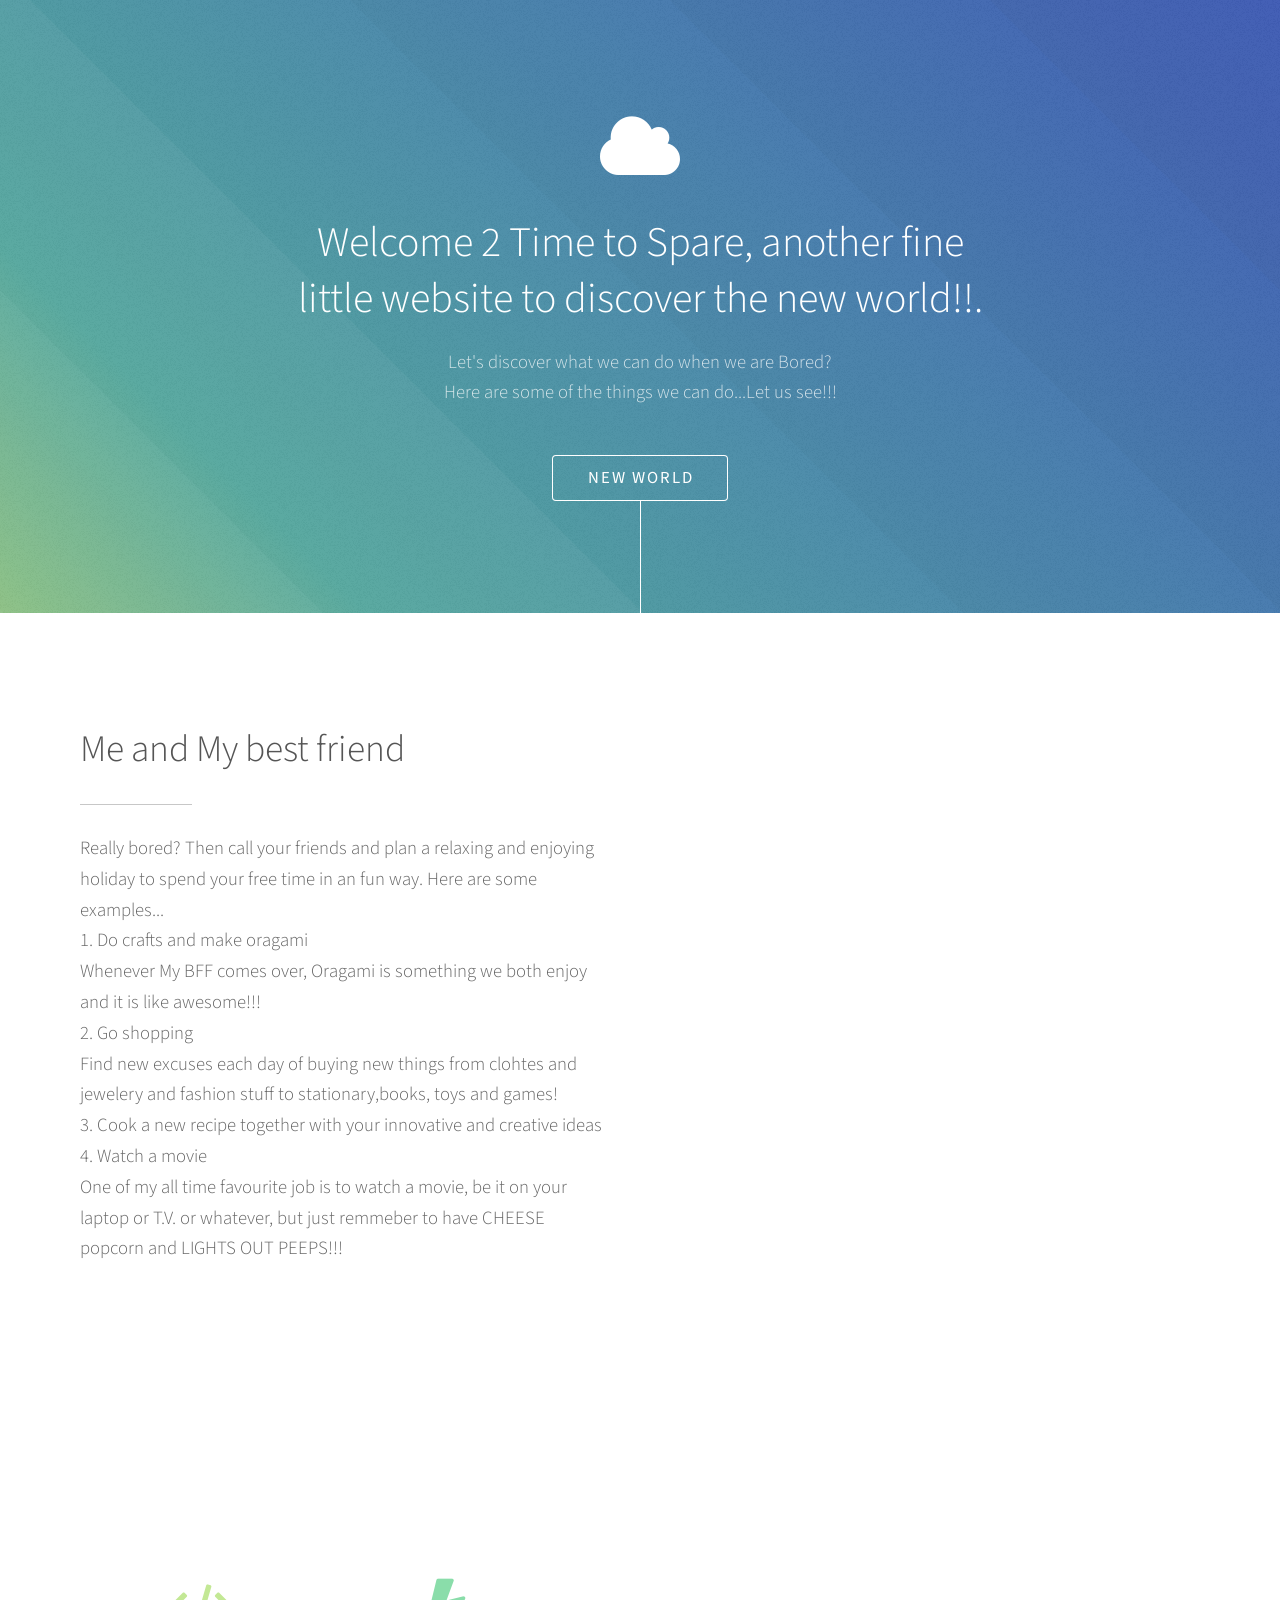
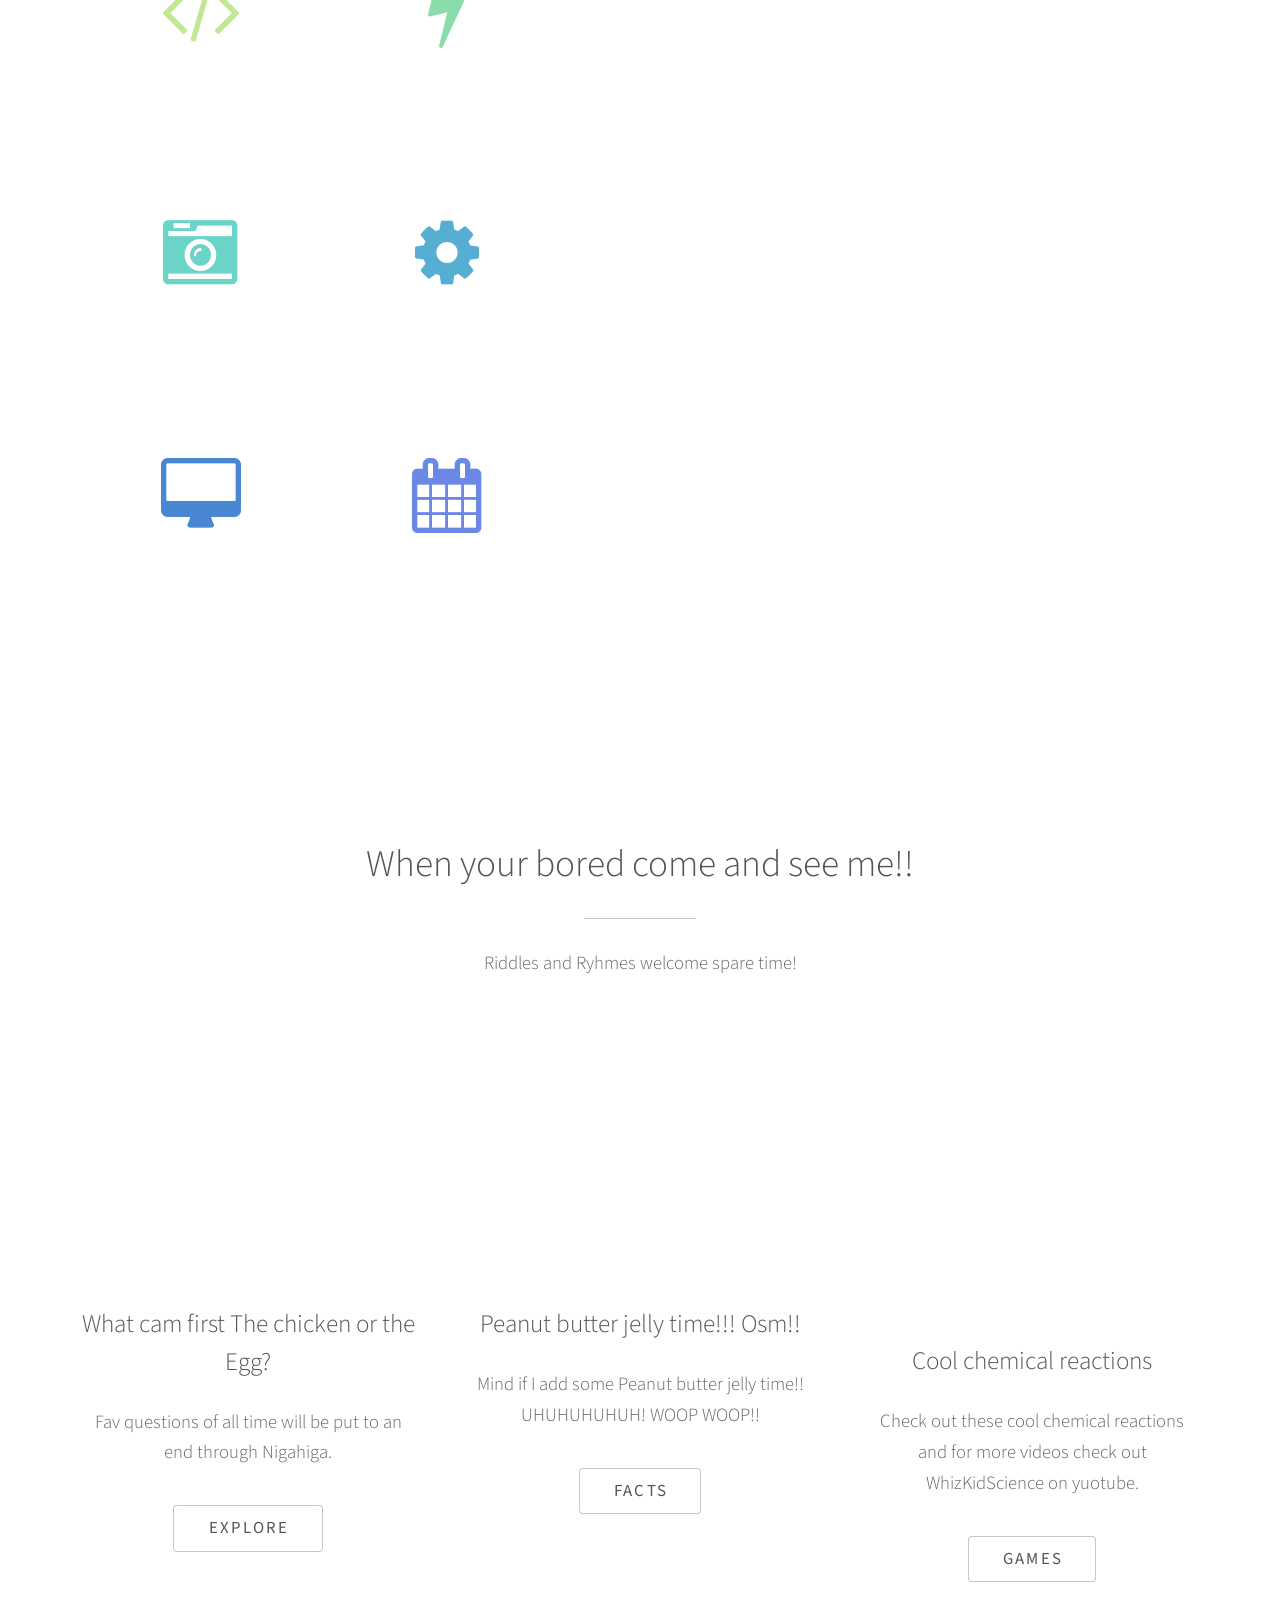
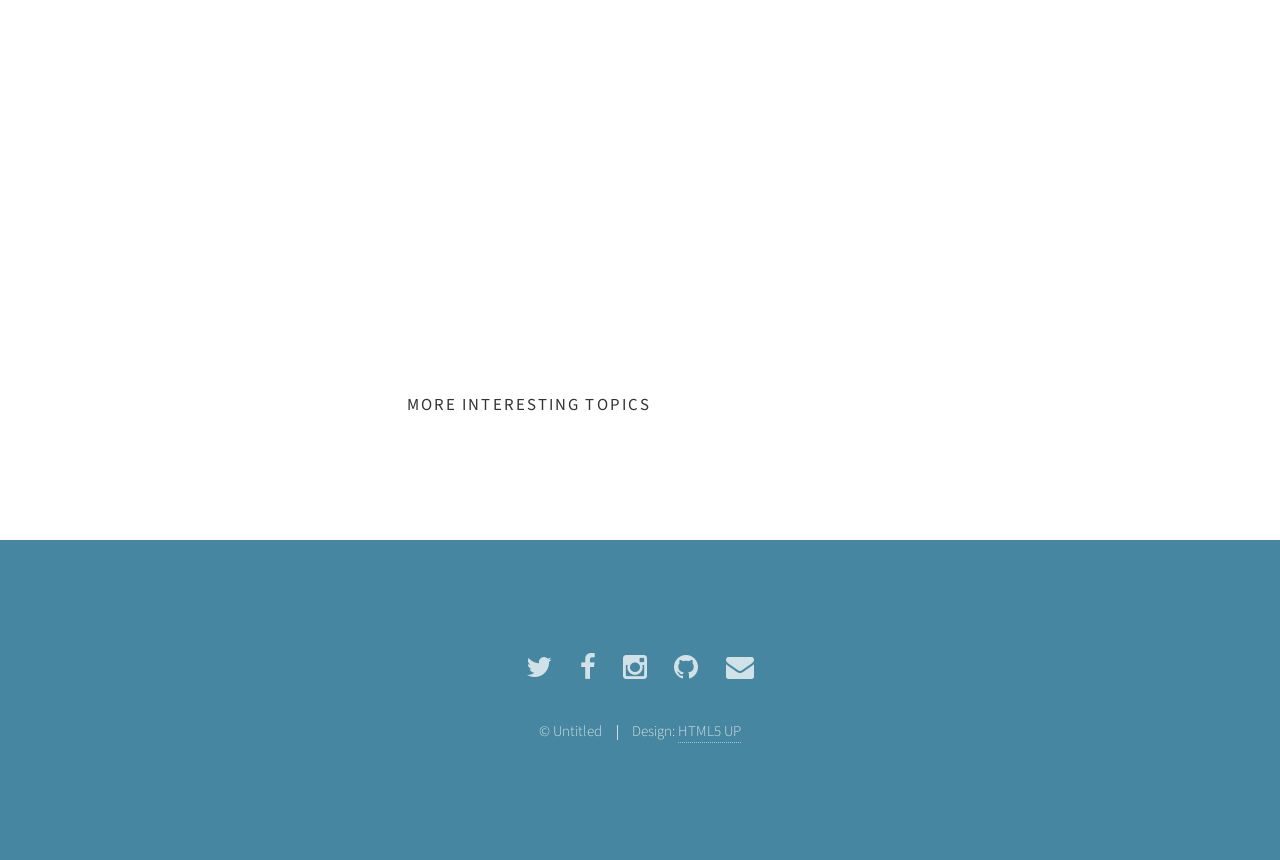
==== index.html @ 551da94f "123changestrta" ====
<!DOCTYPE HTML>
<!--
	Photon by HTML5 UP
	html5up.net | @n33co
	Free for personal and commercial use under the CCA 3.0 license (html5up.net/license)
-->
<html>
	<head>
		<title>Time to spare</title>
		<meta http-equiv="content-type" content="text/html; charset=utf-8" />
		<meta name="description" content="" />
		<meta name="keywords" content="" />
		<!--[if lte IE 8]><script src="css/ie/html5shiv.js"></script><![endif]-->
		<script src="js/jquery.min.js"></script>
		<script src="js/jquery.scrolly.min.js"></script>
		<script src="js/skel.min.js"></script>
		<script src="js/init.js"></script>
		<noscript>
			<link rel="stylesheet" href="css/skel.css" />
			<link rel="stylesheet" href="css/style.css" />
			<link rel="stylesheet" href="css/style-xlarge.css" />
		</noscript>
		<!--[if lte IE 9]><link rel="stylesheet" href="css/ie/v9.css" /><![endif]-->
		<!--[if lte IE 8]><link rel="stylesheet" href="css/ie/v8.css" /><![endif]-->
	</head>
	<body>

		<!-- Header -->
			<section id="header">
				<div class="inner">
					<span class="icon major fa-cloud"></span>
					<h1>Welcome 2 Time to Spare<strong></strong>, another fine<br />
					little website to discover the new world!!.</h1>
					<p>Let's discover what we can do when we are Bored?<br />
					Here are some of the things we can do...Let us see!!!</p>
					<ul class="actions">
						<li><a href="#one" class="button scrolly">New world</a></li>
					</ul>
				</div>
			</section>

		<!-- One -->
			<section id="one" class="main style1">
				<div class="container">
					<div class="row 150%">
						<div class="6u 12u$(medium)">
							<header class="major">
								<h2>Me and 
								My best friend</h2>
							</header>
							<p>Really bored? Then call your friends and plan a relaxing and enjoying holiday to spend your free time in an fun way. Here are some examples...<br>
							1. Do crafts and make oragami<br>
						Whenever My BFF comes over, Oragami is something we both enjoy and it is like awesome!!! <br>
						2. Go shopping<br>
						Find new excuses each day of buying new things from clohtes and jewelery and fashion stuff to stationary,books, toys and games!<br>
						3. Cook a new recipe together with your innovative and creative ideas <br>
						4. Watch a movie <br>
						One of my all time favourite job is to watch a movie, be it on your laptop or T.V. or whatever, but just remmeber to have CHEESE popcorn and LIGHTS OUT PEEPS!!!</p>
						</div>
						<div class="6u$ 12u$(medium) important(medium)">
							<span class="image fit"><img src="images/pic01.jpg" alt="" /></span>
						</div>
					</div>
				</div>
			</section>

		<!-- Two -->
			<section id="two" class="main style2">
				<div class="container">
					<div class="row 150%">
						<div class="6u 12u$(medium)">
							<ul class="major-icons">
								<li><span class="icon style1 major fa-code"></span></li>
								<li><span class="icon style2 major fa-bolt"></span></li>
								<li><span class="icon style3 major fa-camera-retro"></span></li>
								<li><span class="icon style4 major fa-cog"></span></li>
								<li><span class="icon style5 major fa-desktop"></span></li>
								<li><span class="icon style6 major fa-calendar"></span></li>
							</ul>
						</div>
						<div class="6u$ 12u$(medium)">
							<header class="major">
								<h2>New world cuisines </h2>
							</header>
							<p>Are you bored of eating simple food? Well, here is your chance of taking a leap into the new world of food.</p>
							<p>Here are some things you can bake in yuor spare time and enjoy delicious recipes. (Just click on the name and the linked website will appear.) <br>
							- <a href="http://www.food.com/recipe/chewy-chocolate-cookies-5049">Chocolate chewy</a> <br>
							- <a href="http://allrecipes.com/Recipe/White-Fruit-Cake/Detail.aspx?evt19=1&referringHubId=391">fruit cake</a> <br>
							- <a href="http://www.taste.com.au/recipes/5161/iced+doughnuts">icy doughnuts</a></p>
							<p>Baking is such a fantastic hobby but only if you get each of those steps right. So to make your life MUCH MORE EASIER at Time to spare we insist on you to explore different baking tips and techniques to help make a perfect recipe. Check it out it really works!!!</p>
						</div>
					</div>
				</div>
			</section>

		<!-- Three -->
			<section id="three" class="main style1 special">
				<div class="container">
					<header class="major">
						<h2>When your bored come and see me!!</h2>
					</header>
					<p>Riddles and Ryhmes welcome spare time!</p>
					<div class="row 150%">
						<div class="4u 12u$(medium)">
							<span><iframe width="380" height="280" src="https://www.youtube.com/embed/VxThhSsSjGM" frameborder="0" allowfullscreen></iframe></span>
							<h3>What cam first The chicken or the Egg?</h3>
							<p>Fav questions of all time will be put to an end through Nigahiga.</p>
							<ul class="actions">
								<li><a href="page2.html" class="button">Explore</a></li>
							</ul>
						</div>
						<div class="4u 12u$(medium)">
							<span><iframe width="380" height="280" src="https://www.youtube.com/embed/s8MDNFaGfT4" frameborder="0" allowfullscreen></iframe></span>
							<h3> Peanut butter jelly time!!! Osm!!</h3>
							<p>Mind if I add some Peanut butter jelly time!! UHUHUHUHUH! WOOP WOOP!!</p>
							<ul class="actions">
								<li><a href="Page3.html" class="button">Facts</a></li>
							</ul>

						</div>

						<div class="4u$ 12u$(medium)">
							<span class="image fit"><iframe width="380" height="280" src="https://www.youtube.com/embed/0KFAoqODZok" frameborder="0" allowfullscreen></iframe></span>
							<h3>Cool chemical reactions</h3>
							<p>Check out these cool chemical reactions and for more videos check out WhizKidScience on yuotube.</p>
							<ul class="actions">
								<li><a href="doodle/index.html" class="button">Games</a></li>
							</ul>
						</div>
					</div>
				</div>
			</section>

		<!-- Four -->
			<section id="four" class="main style2 special">
				<div class="container">
					<header class="major">
						<h2>There is more</h2>
					</header>
					<p>Home</p>
					<ul class="actions uniform">
						<li><a href="Page4.html" class="button special">More interesting topics</a></li>
						<li><a href="html5up-strata/index.html" class="button">Creativity</a></li>
					</ul>
				</div>
			</section>

		<!-- Five -->
		<!--
			<section id="five" class="main style1">
				<div class="container">
					<header class="major special">
						<h2>Elements</h2>
					</header>

					<section>
						<h4>Text</h4>
						<p>This is <b>bold</b> and this is <strong>strong</strong>. This is <i>italic</i> and this is <em>emphasized</em>.
						This is <sup>superscript</sup> text and this is <sub>subscript</sub> text.
						This is <u>underlined</u> and this is code: <code>for (;;) { ... }</code>. Finally, <a href="#">this is a link</a>.</p>
						<hr />
						<header>
							<h4>Heading with a Subtitle</h4>
							<p>Lorem ipsum dolor sit amet nullam id egestas urna aliquam</p>
						</header>
						<p>Nunc lacinia ante nunc ac lobortis. Interdum adipiscing gravida odio porttitor sem non mi integer non faucibus ornare mi ut ante amet placerat aliquet. Volutpat eu sed ante lacinia sapien lorem accumsan varius montes viverra nibh in adipiscing blandit tempus accumsan.</p>
						<header>
							<h5>Heading with a Subtitle</h5>
							<p>Lorem ipsum dolor sit amet nullam id egestas urna aliquam</p>
						</header>
						<p>Nunc lacinia ante nunc ac lobortis. Interdum adipiscing gravida odio porttitor sem non mi integer non faucibus ornare mi ut ante amet placerat aliquet. Volutpat eu sed ante lacinia sapien lorem accumsan varius montes viverra nibh in adipiscing blandit tempus accumsan.</p>
						<hr />
						<h2>Heading Level 2</h2>
						<h3>Heading Level 3</h3>
						<h4>Heading Level 4</h4>
						<h5>Heading Level 5</h5>
						<h6>Heading Level 6</h6>
						<hr />
						<h5>Blockquote</h5>
						<blockquote>Fringilla nisl. Donec accumsan interdum nisi, quis tincidunt felis sagittis eget tempus euismod. Vestibulum ante ipsum primis in faucibus vestibulum. Blandit adipiscing eu felis iaculis volutpat ac adipiscing accumsan faucibus. Vestibulum ante ipsum primis in faucibus lorem ipsum dolor sit amet nullam adipiscing eu felis.</blockquote>
						<h5>Preformatted</h5>
						<pre><code>i = 0;

while (!deck.isInOrder()) {
print 'Iteration ' + i;
deck.shuffle();
i++;
}

print 'It took ' + i + ' iterations to sort the deck.';</code></pre>
					</section>

					<section>
						<h4>Lists</h4>
						<div class="row">
							<div class="6u 12u$(medium)">
								<h5>Unordered</h5>
								<ul>
									<li>Dolor pulvinar etiam.</li>
									<li>Sagittis adipiscing.</li>
									<li>Felis enim feugiat.</li>
								</ul>
								<h5>Alternate</h5>
								<ul class="alt">
									<li>Dolor pulvinar etiam.</li>
									<li>Sagittis adipiscing.</li>
									<li>Felis enim feugiat.</li>
								</ul>
							</div>
							<div class="6u$ 12u$(medium)">
								<h5>Ordered</h5>
								<ol>
									<li>Dolor pulvinar etiam.</li>
									<li>Etiam vel felis viverra.</li>
									<li>Felis enim feugiat.</li>
									<li>Dolor pulvinar etiam.</li>
									<li>Etiam vel felis lorem.</li>
									<li>Felis enim et feugiat.</li>
								</ol>
								<h5>Icons</h5>
								<ul class="icons">
									<li><a href="#" class="icon fa-twitter"><span class="label">Twitter</span></a></li>
									<li><a href="#" class="icon fa-facebook"><span class="label">Facebook</span></a></li>
									<li><a href="#" class="icon fa-instagram"><span class="label">Instagram</span></a></li>
									<li><a href="#" class="icon fa-github"><span class="label">Github</span></a></li>
								</ul>
							</div>
						</div>
						<h5>Actions</h5>
						<div class="row">
							<div class="6u 12u$(medium)">
								<ul class="actions">
									<li><a href="#" class="button special">Default</a></li>
									<li><a href="#" class="button">Default</a></li>
								</ul>
								<ul class="actions small">
									<li><a href="#" class="button special small">Small</a></li>
									<li><a href="#" class="button small">Small</a></li>
								</ul>
								<ul class="actions vertical">
									<li><a href="#" class="button special">Default</a></li>
									<li><a href="#" class="button">Default</a></li>
								</ul>
								<ul class="actions vertical small">
									<li><a href="#" class="button special small">Small</a></li>
									<li><a href="#" class="button small">Small</a></li>
								</ul>
							</div>
							<div class="6u 12u$(medium)">
								<ul class="actions vertical">
									<li><a href="#" class="button special fit">Default</a></li>
									<li><a href="#" class="button fit">Default</a></li>
								</ul>
								<ul class="actions vertical small">
									<li><a href="#" class="button special small fit">Small</a></li>
									<li><a href="#" class="button small fit">Small</a></li>
								</ul>
							</div>
						</div>
					</section>

					<section>
						<h4>Table</h4>
						<h5>Default</h5>
						<div class="table-wrapper">
							<table>
								<thead>
									<tr>
										<th>Name</th>
										<th>Description</th>
										<th>Price</th>
									</tr>
								</thead>
								<tbody>
									<tr>
										<td>Item One</td>
										<td>Ante turpis integer aliquet porttitor.</td>
										<td>29.99</td>
									</tr>
									<tr>
										<td>Item Two</td>
										<td>Vis ac commodo adipiscing arcu aliquet.</td>
										<td>19.99</td>
									</tr>
									<tr>
										<td>Item Three</td>
										<td> Morbi faucibus arcu accumsan lorem.</td>
										<td>29.99</td>
									</tr>
									<tr>
										<td>Item Four</td>
										<td>Vitae integer tempus condimentum.</td>
										<td>19.99</td>
									</tr>
									<tr>
										<td>Item Five</td>
										<td>Ante turpis integer aliquet porttitor.</td>
										<td>29.99</td>
									</tr>
								</tbody>
								<tfoot>
									<tr>
										<td colspan="2"></td>
										<td>100.00</td>
									</tr>
								</tfoot>
							</table>
						</div>

						<h5>Alternate</h5>
						<div class="table-wrapper">
							<table class="alt">
								<thead>
									<tr>
										<th>Name</th>
										<th>Description</th>
										<th>Price</th>
									</tr>
								</thead>
								<tbody>
									<tr>
										<td>Item One</td>
										<td>Ante turpis integer aliquet porttitor.</td>
										<td>29.99</td>
									</tr>
									<tr>
										<td>Item Two</td>
										<td>Vis ac commodo adipiscing arcu aliquet.</td>
										<td>19.99</td>
									</tr>
									<tr>
										<td>Item Three</td>
										<td> Morbi faucibus arcu accumsan lorem.</td>
										<td>29.99</td>
									</tr>
									<tr>
										<td>Item Four</td>
										<td>Vitae integer tempus condimentum.</td>
										<td>19.99</td>
									</tr>
									<tr>
										<td>Item Five</td>
										<td>Ante turpis integer aliquet porttitor.</td>
										<td>29.99</td>
									</tr>
								</tbody>
								<tfoot>
									<tr>
										<td colspan="2"></td>
										<td>100.00</td>
									</tr>
								</tfoot>
							</table>
						</div>
					</section>

					<section>
						<h4>Buttons</h4>
						<ul class="actions">
							<li><a href="#" class="button special">Special</a></li>
							<li><a href="#" class="button">Default</a></li>
						</ul>
						<ul class="actions">
							<li><a href="#" class="button big">Big</a></li>
							<li><a href="#" class="button">Default</a></li>
							<li><a href="#" class="button small">Small</a></li>
						</ul>
						<ul class="actions fit">
							<li><a href="#" class="button fit">Fit</a></li>
							<li><a href="#" class="button special fit">Fit</a></li>
							<li><a href="#" class="button fit">Fit</a></li>
						</ul>
						<ul class="actions fit small">
							<li><a href="#" class="button special fit small">Fit + Small</a></li>
							<li><a href="#" class="button fit small">Fit + Small</a></li>
							<li><a href="#" class="button special fit small">Fit + Small</a></li>
						</ul>
						<ul class="actions">
							<li><a href="#" class="button special icon fa-download">Icon</a></li>
							<li><a href="#" class="button icon fa-download">Icon</a></li>
						</ul>
						<ul class="actions">
							<li><span class="button special disabled">Disabled</span></li>
							<li><span class="button disabled">Disabled</span></li>
						</ul>
					</section>

					<section>
						<h4>Form</h4>
						<form method="post" action="#">
							<div class="row uniform 50%">
								<div class="6u 12u$(xsmall)">
									<input type="text" name="demo-name" id="demo-name" value="" placeholder="Name" />
								</div>
								<div class="6u$ 12u$(xsmall)">
									<input type="email" name="demo-email" id="demo-email" value="" placeholder="Email" />
								</div>
								<div class="12u$">
									<div class="select-wrapper">
										<select name="demo-category" id="demo-category">
											<option value="">- Category -</option>
											<option value="1">Manufacturing</option>
											<option value="1">Shipping</option>
											<option value="1">Administration</option>
											<option value="1">Human Resources</option>
										</select>
									</div>
								</div>
								<div class="4u 12u$(small)">
									<input type="radio" id="demo-priority-low" name="demo-priority" checked>
									<label for="demo-priority-low">Low</label>
								</div>
								<div class="4u 12u$(small)">
									<input type="radio" id="demo-priority-normal" name="demo-priority">
									<label for="demo-priority-normal">Normal</label>
								</div>
								<div class="4u$ 12u$(small)">
									<input type="radio" id="demo-priority-high" name="demo-priority">
									<label for="demo-priority-high">High</label>
								</div>
								<div class="6u 12u$(small)">
									<input type="checkbox" id="demo-copy" name="demo-copy">
									<label for="demo-copy">Email me a copy</label>
								</div>
								<div class="6u$ 12u$(small)">
									<input type="checkbox" id="demo-human" name="demo-human" checked>
									<label for="demo-human">Not a robot</label>
								</div>
								<div class="12u$">
									<textarea name="demo-message" id="demo-message" placeholder="Enter your message" rows="6"></textarea>
								</div>
								<div class="12u$">
									<ul class="actions">
										<li><input type="submit" value="Send Message" class="special" /></li>
										<li><input type="reset" value="Reset" /></li>
									</ul>
								</div>
							</div>
						</form>
					</section>

					<section>
						<h4>Image</h4>
						<h5>Fit</h5>
						<div class="box alt">
							<div class="row uniform 50%">
								<div class="12u"><span class="image fit"><img src="images/pic06.jpg" alt="" /></span></div>
								<div class="4u"><span class="image fit"><img src="images/pic02.jpg" alt="" /></span></div>
								<div class="4u"><span class="image fit"><img src="images/pic03.jpg" alt="" /></span></div>
								<div class="4u"><span class="image fit"><img src="images/pic04.jpg" alt="" /></span></div>
								<div class="4u"><span class="image fit"><img src="images/pic03.jpg" alt="" /></span></div>
								<div class="4u"><span class="image fit"><img src="images/pic04.jpg" alt="" /></span></div>
								<div class="4u"><span class="image fit"><img src="images/pic02.jpg" alt="" /></span></div>
								<div class="4u"><span class="image fit"><img src="images/pic04.jpg" alt="" /></span></div>
								<div class="4u"><span class="image fit"><img src="images/pic02.jpg" alt="" /></span></div>
								<div class="4u"><span class="image fit"><img src="images/pic03.jpg" alt="" /></span></div>
							</div>
						</div>
						<h5>Left &amp; Right</h5>
						<p><span class="image left"><img src="images/pic05.jpg" alt="" /></span>Fringilla nisl. Donec accumsan interdum nisi, quis tincidunt felis sagittis eget. tempus euismod. Vestibulum ante ipsum primis in faucibus vestibulum. Blandit adipiscing eu felis iaculis volutpat ac adipiscing accumsan eu faucibus. Integer ac pellentesque praesent tincidunt felis sagittis eget. tempus euismod. Vestibulum ante ipsum primis in faucibus vestibulum. Blandit adipiscing eu felis iaculis volutpat ac adipiscing accumsan eu faucibus. Integer ac pellentesque praesent. Donec accumsan interdum nisi, quis tincidunt felis sagittis eget. tempus euismod. Vestibulum ante ipsum primis in faucibus vestibulum. Blandit adipiscing eu felis iaculis volutpat ac adipiscing accumsan eu faucibus. Integer ac pellentesque praesent tincidunt felis sagittis eget. tempus euismod. Vestibulum ante ipsum primis in faucibus vestibulum. Blandit adipiscing eu felis iaculis volutpat ac adipiscing accumsan eu faucibus. Integer ac pellentesque praesent. Blandit adipiscing eu felis iaculis volutpat ac adipiscing accumsan eu faucibus. Integer ac pellentesque praesent tincidunt felis sagittis eget. tempus euismod. Vestibulum ante ipsum primis in faucibus vestibulum. Blandit adipiscing eu felis iaculis volutpat ac adipiscing accumsan eu faucibus. Integer ac pellentesque praesent.</p>
						<p><span class="image right"><img src="images/pic05.jpg" alt="" /></span>Fringilla nisl. Donec accumsan interdum nisi, quis tincidunt felis sagittis eget. tempus euismod. Vestibulum ante ipsum primis in faucibus vestibulum. Blandit adipiscing eu felis iaculis volutpat ac adipiscing accumsan eu faucibus. Integer ac pellentesque praesent tincidunt felis sagittis eget. tempus euismod. Vestibulum ante ipsum primis in faucibus vestibulum. Blandit adipiscing eu felis iaculis volutpat ac adipiscing accumsan eu faucibus. Integer ac pellentesque praesent. Donec accumsan interdum nisi, quis tincidunt felis sagittis eget. tempus euismod. Vestibulum ante ipsum primis in faucibus vestibulum. Blandit adipiscing eu felis iaculis volutpat ac adipiscing accumsan eu faucibus. Integer ac pellentesque praesent tincidunt felis sagittis eget. tempus euismod. Vestibulum ante ipsum primis in faucibus vestibulum. Blandit adipiscing eu felis iaculis volutpat ac adipiscing accumsan eu faucibus. Integer ac pellentesque praesent. Blandit adipiscing eu felis iaculis volutpat ac adipiscing accumsan eu faucibus. Integer ac pellentesque praesent tincidunt felis sagittis eget. tempus euismod. Vestibulum ante ipsum primis in faucibus vestibulum. Blandit adipiscing eu felis iaculis volutpat ac adipiscing accumsan eu faucibus. Integer ac pellentesque praesent.</p>
					</section>

				</div>
			</section>
		-->

		<!-- Footer -->
			<section id="footer">
				<ul class="icons">
					<li><a href="https://twitter.com/" class="icon alt fa-twitter"><span class="label">Twitter</span></a></li>
					<li><a href="https://www.facebook.com/" class="icon alt fa-facebook"><span class="label">Facebook</span></a></li>
					<li><a href="https://instagram.com/" class="icon alt fa-instagram"><span class="label">Instagram</span></a></li>
					<li><a href="https://github.com/" class="icon alt fa-github"><span class="label">GitHub</span></a></li>
					<li><a href="https://mail.google.com/" class="icon alt fa-envelope"><span class="label">Gmail</span></a></li>
				</ul>
				<ul class="copyright">
					<li>&copy; Untitled</li><li>Design: <a href="http://html5up.net">HTML5 UP</a></li>
				</ul>
			</section>

	</body>
</html>
---- css/skel.css ----
/* Resets (http://meyerweb.com/eric/tools/css/reset/ | v2.0 | 20110126 | License: none (public domain)) */

	html,body,div,span,applet,object,iframe,h1,h2,h3,h4,h5,h6,p,blockquote,pre,a,abbr,acronym,address,big,cite,code,del,dfn,em,img,ins,kbd,q,s,samp,small,strike,strong,sub,sup,tt,var,b,u,i,center,dl,dt,dd,ol,ul,li,fieldset,form,label,legend,table,caption,tbody,tfoot,thead,tr,th,td,article,aside,canvas,details,embed,figure,figcaption,footer,header,hgroup,menu,nav,output,ruby,section,summary,time,mark,audio,video{margin:0;padding:0;border:0;font-size:100%;font:inherit;vertical-align:baseline;}article,aside,details,figcaption,figure,footer,header,hgroup,menu,nav,section{display:block;}body{line-height:1;}ol,ul{list-style:none;}blockquote,q{quotes:none;}blockquote:before,blockquote:after,q:before,q:after{content:'';content:none;}table{border-collapse:collapse;border-spacing:0;}body{-webkit-text-size-adjust:none}

/* Box Model */

	*, *:before, *:after {
		-moz-box-sizing: border-box;
		-webkit-box-sizing: border-box;
		box-sizing: border-box;
	}

/* Container */

	.container {
		margin-left: auto;
		margin-right: auto;

		/* width: (containers) */
		width: 60em;
	}

	/* Modifiers */

		/* 125% */
			.container.\31 25\25 {
				width: 100%;

				/* max-width: (containers * 1.25) */
				max-width: 75em;

				/* min-width: (containers) */
				min-width: 60em;
			}

		/* 75% */
			.container.\37 5\25 {

				/* width: (containers * 0.75) */
				width: 45em;

			}

		/* 50% */
			.container.\35 0\25 {

				/* width: (containers * 0.50) */
				width: 30em;

			}

		/* 25% */
			.container.\32 5\25 {

				/* width: (containers * 0.25) */
				width: 15em;

			}

/* Grid */

	.row {
		border-bottom: solid 1px transparent;
	}

	.row > * {
		float: left;
	}

	.row:after, .row:before {
		content: '';
		display: block;
		clear: both;
		height: 0;
	}

	.row.uniform > * > :first-child {
		margin-top: 0;
	}

	.row.uniform > * > :last-child {
		margin-bottom: 0;
	}

	/* Gutters */

		/* Normal */

			.row > * {
				/* padding: (gutters.horizontal) 0 0 (gutters.vertical) */
				padding: 0 0 0 2em;
			}

			.row {
				/* margin: -(gutters.horizontal) 0 -1px -(gutters.vertical) */
				margin: 0 0 -1px -2em;
			}

			.row.uniform > * {
				/* padding: (gutters.vertical) 0 0 (gutters.vertical) */
				padding: 2em 0 0 2em;
			}

			.row.uniform {
				/* margin: -(gutters.vertical) 0 -1px -(gutters.vertical) */
				margin: -2em 0 -1px -2em;
			}

		/* 200% */

			.row.\32 00\25 > * {
				/* padding: (gutters.horizontal) 0 0 (gutters.vertical) */
				padding: 0 0 0 4em;
			}

			.row.\32 00\25 {
				/* margin: -(gutters.horizontal) 0 -1px -(gutters.vertical) */
				margin: 0 0 -1px -4em;
			}

			.row.uniform.\32 00\25 > * {
				/* padding: (gutters.vertical) 0 0 (gutters.vertical) */
				padding: 4em 0 0 4em;
			}

			.row.uniform.\32 00\25 {
				/* margin: -(gutters.vertical) 0 -1px -(gutters.vertical) */
				margin: -4em 0 -1px -4em;
			}

		/* 150% */

			.row.\31 50\25 > * {
				/* padding: (gutters.horizontal) 0 0 (gutters.vertical) */
				padding: 0 0 0 3em;
			}

			.row.\31 50\25 {
				/* margin: -(gutters.horizontal) 0 -1px -(gutters.vertical) */
				margin: 0 0 -1px -3em;
			}

			.row.uniform.\31 50\25 > * {
				/* padding: (gutters.vertical) 0 0 (gutters.vertical) */
				padding: 3em 0 0 3em;
			}

			.row.uniform.\31 50\25 {
				/* margin: -(gutters.vertical) 0 -1px -(gutters.vertical) */
				margin: -3em 0 -1px -3em;
			}

		/* 50% */

			.row.\35 0\25 > * {
				/* padding: (gutters.horizontal) 0 0 (gutters.vertical) */
				padding: 0 0 0 1em;
			}

			.row.\35 0\25 {
				/* margin: -(gutters.horizontal) 0 -1px -(gutters.vertical) */
				margin: 0 0 -1px -1em;
			}

			.row.uniform.\35 0\25 > * {
				/* padding: (gutters.vertical) 0 0 (gutters.vertical) */
				padding: 1em 0 0 1em;
			}

			.row.uniform.\35 0\25 {
				/* margin: -(gutters.vertical) 0 -1px -(gutters.vertical) */
				margin: -1em 0 -1px -1em;
			}

		/* 25% */

			.row.\32 5\25 > * {
				/* padding: (gutters.horizontal) 0 0 (gutters.vertical) */
				padding: 0 0 0 0.5em;
			}

			.row.\32 5\25 {
				/* margin: -(gutters.horizontal) 0 -1px -(gutters.vertical) */
				margin: 0 0 -1px -0.5em;
			}

			.row.uniform.\32 5\25 > * {
				/* padding: (gutters.vertical) 0 0 (gutters.vertical) */
				padding: 0.5em 0 0 0.5em;
			}

			.row.uniform.\32 5\25 {
				/* margin: -(gutters.vertical) 0 -1px -(gutters.vertical) */
				margin: -0.5em 0 -1px -0.5em;
			}

		/* 0% */

			.row.\30 \25 > * {
				padding: 0;
			}

			.row.\30 \25 {
				margin: 0 0 -1px 0;
			}

	/* Cells */

		.\31 2u, .\31 2u\24 { width: 100%; clear: none; margin-left: 0; }
		.\31 1u, .\31 1u\24 { width: 91.6666666667%; clear: none; margin-left: 0; }
		.\31 0u, .\31 0u\24 { width: 83.3333333333%; clear: none; margin-left: 0; }
		.\39 u, .\39 u\24 { width: 75%; clear: none; margin-left: 0; }
		.\38 u, .\38 u\24 { width: 66.6666666667%; clear: none; margin-left: 0; }
		.\37 u, .\37 u\24 { width: 58.3333333333%; clear: none; margin-left: 0; }
		.\36 u, .\36 u\24 { width: 50%; clear: none; margin-left: 0; }
		.\35 u, .\35 u\24 { width: 41.6666666667%; clear: none; margin-left: 0; }
		.\34 u, .\34 u\24 { width: 33.3333333333%; clear: none; margin-left: 0; }
		.\33 u, .\33 u\24 { width: 25%; clear: none; margin-left: 0; }
		.\32 u, .\32 u\24 { width: 16.6666666667%; clear: none; margin-left: 0; }
		.\31 u, .\31 u\24 { width: 8.3333333333%; clear: none; margin-left: 0; }

		.\31 2u\24 + *,
		.\31 1u\24 + *,
		.\31 0u\24 + *,
		.\39 u\24 + *,
		.\38 u\24 + *,
		.\37 u\24 + *,
		.\36 u\24 + *,
		.\35 u\24 + *,
		.\34 u\24 + *,
		.\33 u\24 + *,
		.\32 u\24 + *,
		.\31 u\24 + * {
			clear: left;
		}

		.\-11u { margin-left: 91.6666666667% }
		.\-10u { margin-left: 83.3333333333% }
		.\-9u { margin-left: 75% }
		.\-8u { margin-left: 66.6666666667% }
		.\-7u { margin-left: 58.3333333333% }
		.\-6u { margin-left: 50% }
		.\-5u { margin-left: 41.6666666667% }
		.\-4u { margin-left: 33.3333333333% }
		.\-3u { margin-left: 25% }
		.\-2u { margin-left: 16.6666666667% }
		.\-1u { margin-left: 8.3333333333% }
---- css/style.css ----
@import url(font-awesome.min.css);
@import url("http://fonts.googleapis.com/css?family=Source+Sans+Pro:300,300italic,400,400italic");

/*
	Photon by HTML5 UP
	html5up.net | @n33co
	Free for personal and commercial use under the CCA 3.0 license (html5up.net/license)
*/

/* Basic */

	body {
		background: #fff;
	}

		body.is-loading *, body.is-loading *:before, body.is-loading *:after {
			-moz-animation: none !important;
			-webkit-animation: none !important;
			-o-animation: none !important;
			-ms-animation: none !important;
			animation: none !important;
			-moz-transition: none !important;
			-webkit-transition: none !important;
			-o-transition: none !important;
			-ms-transition: none !important;
			transition: none !important;
		}

	body, input, select, textarea {
		color: #666;
		font-family: "Source Sans Pro", Helvetica, sans-serif;
		font-size: 16pt;
		font-weight: 300;
		line-height: 1.65em;
	}

	a {
		-moz-transition: color 0.2s ease-in-out, border-color 0.2s ease-in-out;
		-webkit-transition: color 0.2s ease-in-out, border-color 0.2s ease-in-out;
		-o-transition: color 0.2s ease-in-out, border-color 0.2s ease-in-out;
		-ms-transition: color 0.2s ease-in-out, border-color 0.2s ease-in-out;
		transition: color 0.2s ease-in-out, border-color 0.2s ease-in-out;
		border-bottom: dotted 1px #666;
		color: inherit;
		text-decoration: none;
	}

		a:hover {
			border-bottom-color: transparent !important;
			color: #6bd4c8;
		}

	strong, b {
		color: #555;
		font-weight: 400;
	}

	em, i {
		font-style: italic;
	}

	p {
		margin: 0 0 2em 0;
	}

	h1, h2, h3, h4, h5, h6 {
		color: #555;
		line-height: 1em;
		margin: 0 0 1em 0;
	}

		h1 a, h2 a, h3 a, h4 a, h5 a, h6 a {
			color: inherit;
			text-decoration: none;
		}

	h1 {
		font-size: 2.25em;
		line-height: 1.35em;
	}

	h2 {
		font-size: 2em;
		line-height: 1.35em;
	}

	h3 {
		font-size: 1.35em;
		line-height: 1.5em;
	}

	h4 {
		font-size: 1.25em;
		line-height: 1.5em;
	}

	h5 {
		font-size: 0.9em;
		line-height: 1.5em;
	}

	h6 {
		font-size: 0.7em;
		line-height: 1.5em;
	}

	sub {
		font-size: 0.8em;
		position: relative;
		top: 0.5em;
	}

	sup {
		font-size: 0.8em;
		position: relative;
		top: -0.5em;
	}

	hr {
		border: 0;
		border-bottom: solid 1px rgba(144, 144, 144, 0.5);
		margin: 2em 0;
	}

		hr.major {
			margin: 3em 0;
		}

	blockquote {
		border-left: solid 4px rgba(144, 144, 144, 0.5);
		font-style: italic;
		margin: 0 0 2em 0;
		padding: 0.5em 0 0.5em 2em;
	}

	code {
		background: rgba(144, 144, 144, 0.075);
		border-radius: 4px;
		border: solid 1px rgba(144, 144, 144, 0.5);
		font-family: "Courier New", monospace;
		font-size: 0.9em;
		margin: 0 0.25em;
		padding: 0.25em 0.65em;
	}

	pre {
		-webkit-overflow-scrolling: touch;
		font-family: "Courier New", monospace;
		font-size: 0.9em;
		margin: 0 0 2em 0;
	}

		pre code {
			display: block;
			line-height: 1.75em;
			padding: 1em 1.5em;
			overflow-x: auto;
		}

	.align-left {
		text-align: left;
	}

	.align-center {
		text-align: center;
	}

	.align-right {
		text-align: right;
	}

/* Section/Article */

	section.special, article.special {
		text-align: center;
	}

	header p {
		color: #999;
		margin: 0 0 1.5em 0;
		position: relative;
	}

	header h2 + p {
		font-size: 1.25em;
		line-height: 1.5em;
		margin-top: -1em;
	}

	header h3 + p {
		font-size: 1.1em;
		line-height: 1.5em;
		margin-top: -0.8em;
	}

	header h4 + p,
	header h5 + p,
	header h6 + p {
		font-size: 0.9em;
		line-height: 1.5em;
		margin-top: -0.6em;
	}

	header.major {
		margin: 0 0 1em 0;
	}

		header.major:after {
			background: rgba(144, 144, 144, 0.5);
			content: '';
			display: inline-block;
			height: 1px;
			margin-top: 1.5em;
			width: 6em;
		}

		header.major h2, header.major h3, header.major h4, header.major h5, header.major h6 {
			margin: 0;
		}

		header.major p {
			margin: 0.7em 0 0 0;
		}

	header.special {
		text-align: center;
	}

/* Form */

	form {
		margin: 0 0 2em 0;
	}

	label {
		color: #555;
		display: block;
		font-size: 0.9em;
		font-weight: 400;
		margin: 0 0 1em 0;
	}

	input[type="text"],
	input[type="password"],
	input[type="email"],
	select,
	textarea {
		-moz-appearance: none;
		-webkit-appearance: none;
		-o-appearance: none;
		-ms-appearance: none;
		appearance: none;
		background: rgba(144, 144, 144, 0.075);
		border-radius: 4px;
		border: none;
		border: solid 1px rgba(144, 144, 144, 0.5);
		color: inherit;
		display: block;
		outline: 0;
		padding: 0 1em;
		text-decoration: none;
		width: 100%;
	}

		input[type="text"]:invalid,
		input[type="password"]:invalid,
		input[type="email"]:invalid,
		select:invalid,
		textarea:invalid {
			box-shadow: none;
		}

		input[type="text"]:focus,
		input[type="password"]:focus,
		input[type="email"]:focus,
		select:focus,
		textarea:focus {
			border-color: #6bd4c8;
		}

	.select-wrapper {
		text-decoration: none;
		display: block;
		position: relative;
	}

		.select-wrapper:before {
			-moz-osx-font-smoothing: grayscale;
			-webkit-font-smoothing: antialiased;
			font-family: FontAwesome;
			font-style: normal;
			font-weight: normal;
			text-transform: none !important;
		}

		.select-wrapper:before {
			color: rgba(144, 144, 144, 0.5);
			content: '\f078';
			display: block;
			height: 2.75em;
			line-height: 2.75em;
			pointer-events: none;
			position: absolute;
			right: 0;
			text-align: center;
			top: 0;
			width: 2.75em;
		}

		.select-wrapper select::-ms-expand {
			display: none;
		}

	input[type="text"],
	input[type="password"],
	input[type="email"],
	select {
		height: 2.75em;
	}

	textarea {
		padding: 0.75em 1em;
	}

	input[type="checkbox"],
	input[type="radio"] {
		-moz-appearance: none;
		-webkit-appearance: none;
		-o-appearance: none;
		-ms-appearance: none;
		appearance: none;
		display: block;
		float: left;
		margin-right: -2em;
		opacity: 0;
		width: 1em;
		z-index: -1;
	}

		input[type="checkbox"] + label,
		input[type="radio"] + label {
			text-decoration: none;
			color: #666;
			cursor: pointer;
			display: inline-block;
			font-size: 1em;
			font-weight: 300;
			padding-left: 2.4em;
			padding-right: 0.75em;
			position: relative;
		}

			input[type="checkbox"] + label:before,
			input[type="radio"] + label:before {
				-moz-osx-font-smoothing: grayscale;
				-webkit-font-smoothing: antialiased;
				font-family: FontAwesome;
				font-style: normal;
				font-weight: normal;
				text-transform: none !important;
			}

			input[type="checkbox"] + label:before,
			input[type="radio"] + label:before {
				background: rgba(144, 144, 144, 0.075);
				border-radius: 4px;
				border: solid 1px rgba(144, 144, 144, 0.5);
				content: '';
				display: inline-block;
				height: 1.65em;
				left: 0;
				line-height: 1.58125em;
				position: absolute;
				text-align: center;
				top: 0;
				width: 1.65em;
			}

		input[type="checkbox"]:checked + label:before,
		input[type="radio"]:checked + label:before {
			background: #666666;
			border-color: #666666;
			color: #ffffff;
			content: '\f00c';
		}

		input[type="checkbox"]:focus + label:before,
		input[type="radio"]:focus + label:before {
			border-color: #6bd4c8;
		}

	input[type="checkbox"] + label:before {
		border-radius: 4px;
	}

	input[type="radio"] + label:before {
		border-radius: 100%;
	}

	::-webkit-input-placeholder {
		color: #999 !important;
		opacity: 1.0;
	}

	:-moz-placeholder {
		color: #999 !important;
		opacity: 1.0;
	}

	::-moz-placeholder {
		color: #999 !important;
		opacity: 1.0;
	}

	:-ms-input-placeholder {
		color: #999 !important;
		opacity: 1.0;
	}

	.formerize-placeholder {
		color: #999 !important;
		opacity: 1.0;
	}

/* Box */

	.box {
		border-radius: 4px;
		border: solid 1px rgba(144, 144, 144, 0.5);
		margin-bottom: 2em;
		padding: 1.5em;
	}

		.box > :last-child,
		.box > :last-child > :last-child,
		.box > :last-child > :last-child > :last-child {
			margin-bottom: 0;
		}

		.box.alt {
			border: 0;
			border-radius: 0;
			padding: 0;
		}

/* Icon */

	.icon {
		text-decoration: none;
		border-bottom: none;
		position: relative;
	}

		.icon:before {
			-moz-osx-font-smoothing: grayscale;
			-webkit-font-smoothing: antialiased;
			font-family: FontAwesome;
			font-style: normal;
			font-weight: normal;
			text-transform: none !important;
		}

		.icon > .label {
			display: none;
		}

		.icon.style1:before {
			color: #c3e895;
		}

		.icon.style2:before {
			color: #8addaa;
		}

		.icon.style3:before {
			color: #6bd4c8;
		}

		.icon.style4:before {
			color: #57aed3;
		}

		.icon.style5:before {
			color: #4a87d3;
		}

		.icon.style6:before {
			color: #6b88e6;
		}

		.icon.major {
			text-decoration: none;
			color: #555;
			cursor: default;
			display: inline-block;
			margin: 0 0 1.5em 0;
		}

			.icon.major:before {
				-moz-osx-font-smoothing: grayscale;
				-webkit-font-smoothing: antialiased;
				font-family: FontAwesome;
				font-style: normal;
				font-weight: normal;
				text-transform: none !important;
			}

			.icon.major:before {
				font-size: 4em;
				line-height: 1em;
			}

/* Image */

	.image {
		border-radius: 4px;
		border: 0;
		display: inline-block;
		position: relative;
	}

		.image img {
			border-radius: 4px;
			display: block;
		}

		.image.left {
			float: left;
			padding: 0 1.5em 1em 0;
			top: 0.25em;
		}

		.image.right {
			float: right;
			padding: 0 0 1em 1.5em;
			top: 0.25em;
		}

		.image.left, .image.right {
			max-width: 40%;
		}

			.image.left img, .image.right img {
				width: 100%;
			}

		.image.fit {
			display: block;
			margin: 0 0 2em 0;
			width: 100%;
		}

			.image.fit img {
				width: 100%;
			}

/* List */

	ol {
		list-style: decimal;
		margin: 0 0 2em 0;
		padding-left: 1.25em;
	}

		ol li {
			padding-left: 0.25em;
		}

	ul {
		list-style: disc;
		margin: 0 0 2em 0;
		padding-left: 1em;
	}

		ul li {
			padding-left: 0.5em;
		}

		ul.alt {
			list-style: none;
			padding-left: 0;
		}

			ul.alt li {
				border-top: solid 1px rgba(144, 144, 144, 0.5);
				padding: 0.5em 0;
			}

				ul.alt li:first-child {
					border-top: 0;
					padding-top: 0;
				}

		ul.icons {
			cursor: default;
			list-style: none;
			padding-left: 0;
		}

			ul.icons li {
				display: inline-block;
				padding: 0 1.25em 0 0;
			}

				ul.icons li:last-child {
					padding-right: 0;
				}

				ul.icons li .icon:before {
					font-size: 1.5em;
				}

		ul.major-icons {
			list-style: none;
			padding-left: 0;
		}

			ul.major-icons li {
				display: inline-block;
				padding: 2.5em;
				text-align: center;
			}

				ul.major-icons li .icon {
					-moz-transform: rotate(45deg);
					-webkit-transform: rotate(45deg);
					-o-transform: rotate(45deg);
					-ms-transform: rotate(45deg);
					transform: rotate(45deg);
					border-radius: 4px;
					border: solid 1px rgba(144, 144, 144, 0.5);
					display: inline-block;
					height: 8em;
					line-height: 8em;
					margin: 0;
					text-align: center;
					width: 8em;
				}

					ul.major-icons li .icon:before {
						-moz-transform: rotate(-45deg);
						-webkit-transform: rotate(-45deg);
						-o-transform: rotate(-45deg);
						-ms-transform: rotate(-45deg);
						transform: rotate(-45deg);
						display: inline-block;
						line-height: inherit;
					}

		ul.actions {
			cursor: default;
			list-style: none;
			padding-left: 0;
		}

			ul.actions li {
				display: inline-block;
				padding: 0 1em 0 0;
				vertical-align: middle;
			}

				ul.actions li:last-child {
					padding-right: 0;
				}

			ul.actions.small li {
				padding: 0 0.5em 0 0;
			}

			ul.actions.vertical li {
				display: block;
				padding: 1em 0 0 0;
			}

				ul.actions.vertical li:first-child {
					padding-top: 0;
				}

				ul.actions.vertical li > * {
					margin-bottom: 0;
				}

			ul.actions.vertical.small li {
				padding: 0.5em 0 0 0;
			}

				ul.actions.vertical.small li:first-child {
					padding-top: 0;
				}

			ul.actions.uniform li > * {
				min-width: 12em;
			}

			ul.actions.fit {
				display: table;
				margin-left: -1em;
				padding: 0;
				table-layout: fixed;
				width: calc(100% + 1em);
			}

				ul.actions.fit li {
					display: table-cell;
					padding: 0 0 0 1em;
				}

					ul.actions.fit li > * {
						margin-bottom: 0;
					}

				ul.actions.fit.small {
					margin-left: -0.5em;
					width: calc(100% + 0.5em);
				}

					ul.actions.fit.small li {
						padding: 0 0 0 0.5em;
					}

	dl {
		margin: 0 0 2em 0;
	}

/* Table */

	.table-wrapper {
		-webkit-overflow-scrolling: touch;
		overflow-x: auto;
	}

	table {
		margin: 0 0 2em 0;
		width: 100%;
	}

		table tbody tr {
			border-left: 0;
			border-right: 0;
		}

			table tbody tr:nth-child(2n + 1) {
				background-color: rgba(144, 144, 144, 0.075);
			}

		table td {
			padding: 0.75em 0.75em;
		}

		table th {
			color: #555;
			font-size: 0.9em;
			font-weight: 400;
			padding: 0 0.75em 0.75em 0.75em;
			text-align: left;
		}

		table thead {
			border-bottom: solid 1px rgba(144, 144, 144, 0.5);
		}

		table tfoot {
			border-top: solid 1px rgba(144, 144, 144, 0.5);
		}

		table.alt {
			border-collapse: separate;
		}

			table.alt tbody tr td {
				border: solid 1px rgba(144, 144, 144, 0.5);
				border-left-width: 0;
				border-top-width: 0;
			}

				table.alt tbody tr td:first-child {
					border-left-width: 1px;
				}

			table.alt tbody tr:first-child td {
				border-top-width: 1px;
			}

			table.alt thead {
				border-bottom: 0;
			}

			table.alt tfoot {
				border-top: 0;
			}

/* Button */

	input[type="submit"],
	input[type="reset"],
	input[type="button"],
	button,
	.button {
		-moz-appearance: none;
		-webkit-appearance: none;
		-o-appearance: none;
		-ms-appearance: none;
		appearance: none;
		-moz-transition: background-color 0.2s ease-in-out, color 0.2s ease-in-out;
		-webkit-transition: background-color 0.2s ease-in-out, color 0.2s ease-in-out;
		-o-transition: background-color 0.2s ease-in-out, color 0.2s ease-in-out;
		-ms-transition: background-color 0.2s ease-in-out, color 0.2s ease-in-out;
		transition: background-color 0.2s ease-in-out, color 0.2s ease-in-out;
		background-color: transparent;
		border-radius: 4px;
		border: 0;
		box-shadow: inset 0 0 0 1px rgba(144, 144, 144, 0.5);
		color: #555 !important;
		cursor: pointer;
		display: inline-block;
		font-size: 0.9em;
		font-weight: 400;
		height: 2.75em;
		letter-spacing: 0.125em;
		line-height: 2.75em;
		padding: 0 2em;
		text-align: center;
		text-decoration: none;
		text-indent: 0.125em;
		text-transform: uppercase;
		white-space: nowrap;
	}

		input[type="submit"]:hover,
		input[type="reset"]:hover,
		input[type="button"]:hover,
		button:hover,
		.button:hover {
			background-color: rgba(144, 144, 144, 0.075);
		}

		input[type="submit"]:active,
		input[type="reset"]:active,
		input[type="button"]:active,
		button:active,
		.button:active {
			background-color: rgba(144, 144, 144, 0.2);
		}

		input[type="submit"].icon,
		input[type="reset"].icon,
		input[type="button"].icon,
		button.icon,
		.button.icon {
			padding-left: 1.35em;
		}

			input[type="submit"].icon:before,
			input[type="reset"].icon:before,
			input[type="button"].icon:before,
			button.icon:before,
			.button.icon:before {
				margin-right: 0.5em;
			}

		input[type="submit"].fit,
		input[type="reset"].fit,
		input[type="button"].fit,
		button.fit,
		.button.fit {
			display: block;
			margin: 0 0 1em 0;
			width: 100%;
		}

		input[type="submit"].small,
		input[type="reset"].small,
		input[type="button"].small,
		button.small,
		.button.small {
			font-size: 0.7em;
		}

		input[type="submit"].big,
		input[type="reset"].big,
		input[type="button"].big,
		button.big,
		.button.big {
			font-size: 1.25em;
		}

		input[type="submit"].special,
		input[type="reset"].special,
		input[type="button"].special,
		button.special,
		.button.special {
			background-color: #555;
			box-shadow: none !important;
			color: #fff !important;
		}

			input[type="submit"].special:hover,
			input[type="reset"].special:hover,
			input[type="button"].special:hover,
			button.special:hover,
			.button.special:hover {
				background-color: #626262;
			}

			input[type="submit"].special:active,
			input[type="reset"].special:active,
			input[type="button"].special:active,
			button.special:active,
			.button.special:active {
				background-color: #484848;
			}

		input[type="submit"].disabled, input[type="submit"]:disabled,
		input[type="reset"].disabled,
		input[type="reset"]:disabled,
		input[type="button"].disabled,
		input[type="button"]:disabled,
		button.disabled,
		button:disabled,
		.button.disabled,
		.button:disabled {
			cursor: default;
			opacity: 0.25;
		}

/* Main */

	.main {
		padding: 6em 0 4em 0;
	}

		.main.style1 {
			background: #fff;
		}

		.main.style2 {
			background-color: #333;
			color: rgba(255, 255, 255, 0.75);
			background-attachment: fixed,							fixed;
			background-image: url("images/overlay1.png"), url("../images/header.jpg");
			background-size: auto,							cover;
		}

			.main.style2 a {
				border-bottom-color: rgba(255, 255, 255, 0.5);
			}

				.main.style2 a:hover {
					color: #ffffff;
				}

			.main.style2 h1, .main.style2 h2, .main.style2 h3, .main.style2 h4, .main.style2 h5, .main.style2 h6, .main.style2 strong, .main.style2 b {
				color: #ffffff;
			}

			.main.style2 header p {
				color: #ffffff;
			}

			.main.style2 header.major:after {
				background: #ffffff;
			}

			.main.style2 input[type="submit"],
			.main.style2 input[type="reset"],
			.main.style2 input[type="button"],
			.main.style2 button,
			.main.style2 .button {
				box-shadow: inset 0 0 0 1px #ffffff;
				color: #ffffff !important;
			}

				.main.style2 input[type="submit"]:hover,
				.main.style2 input[type="reset"]:hover,
				.main.style2 input[type="button"]:hover,
				.main.style2 button:hover,
				.main.style2 .button:hover {
					background-color: rgba(255, 255, 255, 0.125);
				}

				.main.style2 input[type="submit"]:active,
				.main.style2 input[type="reset"]:active,
				.main.style2 input[type="button"]:active,
				.main.style2 button:active,
				.main.style2 .button:active {
					background-color: rgba(255, 255, 255, 0.25);
				}

				.main.style2 input[type="submit"].special,
				.main.style2 input[type="reset"].special,
				.main.style2 input[type="button"].special,
				.main.style2 button.special,
				.main.style2 .button.special {
					background-color: #ffffff;
					box-shadow: inset 0 0 0 1px #ffffff !important;
					color: #333 !important;
				}

					.main.style2 input[type="submit"].special:hover,
					.main.style2 input[type="reset"].special:hover,
					.main.style2 input[type="button"].special:hover,
					.main.style2 button.special:hover,
					.main.style2 .button.special:hover {
						background-color: rgba(255, 255, 255, 0.125) !important;
						color: #ffffff !important;
					}

					.main.style2 input[type="submit"].special:active,
					.main.style2 input[type="reset"].special:active,
					.main.style2 input[type="button"].special:active,
					.main.style2 button.special:active,
					.main.style2 .button.special:active {
						background-color: rgba(255, 255, 255, 0.25) !important;
					}

			.main.style2 ul.major-icons li .icon {
				border-color: #ffffff;
			}

			.main.style2 .icon.major {
				color: #ffffff;
			}

/* Header */

	#header {
		padding: 9em 0 9em 0;
		background-color: #4686a0;
		color: rgba(255, 255, 255, 0.75);
		background-attachment: fixed,							fixed,							fixed;
		background-image: url("images/overlay2.png"), url("images/overlay3.svg"), linear-gradient(45deg, #9dc66b 5%, #4fa49a 30%, #4361c2);
		background-position: top left,						center center,					center center;
		background-size: auto,							cover,							cover;
		overflow: hidden;
		position: relative;
		text-align: center;
	}

		#header a {
			border-bottom-color: rgba(255, 255, 255, 0.5);
		}

			#header a:hover {
				color: #ffffff;
			}

		#header h1, #header h2, #header h3, #header h4, #header h5, #header h6, #header strong, #header b {
			color: #ffffff;
		}

		#header header p {
			color: #ffffff;
		}

		#header header.major:after {
			background: #ffffff;
		}

		#header input[type="submit"],
		#header input[type="reset"],
		#header input[type="button"],
		#header button,
		#header .button {
			box-shadow: inset 0 0 0 1px #ffffff;
			color: #ffffff !important;
		}

			#header input[type="submit"]:hover,
			#header input[type="reset"]:hover,
			#header input[type="button"]:hover,
			#header button:hover,
			#header .button:hover {
				background-color: rgba(255, 255, 255, 0.125);
			}

			#header input[type="submit"]:active,
			#header input[type="reset"]:active,
			#header input[type="button"]:active,
			#header button:active,
			#header .button:active {
				background-color: rgba(255, 255, 255, 0.25);
			}

			#header input[type="submit"].special,
			#header input[type="reset"].special,
			#header input[type="button"].special,
			#header button.special,
			#header .button.special {
				background-color: #ffffff;
				box-shadow: inset 0 0 0 1px #ffffff !important;
				color: #4686a0 !important;
			}

				#header input[type="submit"].special:hover,
				#header input[type="reset"].special:hover,
				#header input[type="button"].special:hover,
				#header button.special:hover,
				#header .button.special:hover {
					background-color: rgba(255, 255, 255, 0.125) !important;
					color: #ffffff !important;
				}

				#header input[type="submit"].special:active,
				#header input[type="reset"].special:active,
				#header input[type="button"].special:active,
				#header button.special:active,
				#header .button.special:active {
					background-color: rgba(255, 255, 255, 0.25) !important;
				}

		#header ul.major-icons li .icon {
			border-color: #ffffff;
		}

		#header .icon.major {
			color: #ffffff;
		}

		#header h1 {
			margin: 0;
		}

		#header p {
			margin: 1em 0 0 0;
		}

		#header .actions {
			margin: 2.5em 0 0 0;
			position: relative;
		}

			#header .actions:after {
				background: #ffffff;
				content: '';
				height: 100vh;
				left: 50%;
				position: absolute;
				top: 100%;
				width: 1px;
			}

		#header .inner {
			-moz-transition: -moz-transform 1.5s ease, opacity 2s ease;
			-webkit-transition: -webkit-transform 1.5s ease, opacity 2s ease;
			-o-transition: -o-transform 1.5s ease, opacity 2s ease;
			-ms-transition: -ms-transform 1.5s ease, opacity 2s ease;
			transition: transform 1.5s ease, opacity 2s ease;
			-moz-transition-delay: 0.25s;
			-webkit-transition-delay: 0.25s;
			-o-transition-delay: 0.25s;
			-ms-transition-delay: 0.25s;
			transition-delay: 0.25s;
			-moz-transform: scale(1);
			-webkit-transform: scale(1);
			-o-transform: scale(1);
			-ms-transform: scale(1);
			transform: scale(1);
			opacity: 1;
			position: relative;
			z-index: 1;
		}

			#header .inner .actions {
				-moz-transition: -moz-transform 1.25s ease;
				-webkit-transition: -webkit-transform 1.25s ease;
				-o-transition: -o-transform 1.25s ease;
				-ms-transition: -ms-transform 1.25s ease;
				transition: transform 1.25s ease;
				-moz-transition-delay: 1s;
				-webkit-transition-delay: 1s;
				-o-transition-delay: 1s;
				-ms-transition-delay: 1s;
				transition-delay: 1s;
				-moz-transform: translateY(0);
				-webkit-transform: translateY(0);
				-o-transform: translateY(0);
				-ms-transform: translateY(0);
				transform: translateY(0);
				opacity: 1;
			}

		#header:after {
			transition: -moz-opacity 1s ease;
			transition: -webkit-opacity 1s ease;
			transition: -o-opacity 1s ease;
			transition: -ms-opacity 1s ease;
			transition: opacity 1s ease;
			background-image: linear-gradient(45deg, #4fa49a, #4361c2);
			content: '';
			height: 100%;
			left: 0;
			opacity: 0;
			position: absolute;
			top: 0;
			width: 100%;
		}

	body.is-loading #header .inner {
		-moz-transform: scale(1.05);
		-webkit-transform: scale(1.05);
		-o-transform: scale(1.05);
		-ms-transform: scale(1.05);
		transform: scale(1.05);
		opacity: 0;
	}

		body.is-loading #header .inner .actions {
			-moz-transform: translateY(30em);
			-webkit-transform: translateY(30em);
			-o-transform: translateY(30em);
			-ms-transform: translateY(30em);
			transform: translateY(30em);
			opacity: 0;
		}

	body.is-loading #header:after {
		opacity: 1;
	}

/* Footer */

	#footer {
		padding: 6em 0 6em 0;
		background-color: #4686a0;
		color: rgba(255, 255, 255, 0.75);
		background-attachment: fixed,							fixed,							fixed;
		background-image: url("images/overlay2.png"), url("images/overlay4.svg"), linear-gradient(45deg, #4361c2, #4fa49a 50%, #9dc66b 95%);
		background-position: top left,						center center,					center center;
		background-size: auto,							cover,							cover;
		text-align: center;
	}

		#footer a {
			border-bottom-color: rgba(255, 255, 255, 0.5);
		}

			#footer a:hover {
				color: #ffffff;
			}

		#footer h1, #footer h2, #footer h3, #footer h4, #footer h5, #footer h6, #footer strong, #footer b {
			color: #ffffff;
		}

		#footer header p {
			color: #ffffff;
		}

		#footer header.major:after {
			background: #ffffff;
		}

		#footer input[type="submit"],
		#footer input[type="reset"],
		#footer input[type="button"],
		#footer button,
		#footer .button {
			box-shadow: inset 0 0 0 1px #ffffff;
			color: #ffffff !important;
		}

			#footer input[type="submit"]:hover,
			#footer input[type="reset"]:hover,
			#footer input[type="button"]:hover,
			#footer button:hover,
			#footer .button:hover {
				background-color: rgba(255, 255, 255, 0.125);
			}

			#footer input[type="submit"]:active,
			#footer input[type="reset"]:active,
			#footer input[type="button"]:active,
			#footer button:active,
			#footer .button:active {
				background-color: rgba(255, 255, 255, 0.25);
			}

			#footer input[type="submit"].special,
			#footer input[type="reset"].special,
			#footer input[type="button"].special,
			#footer button.special,
			#footer .button.special {
				background-color: #ffffff;
				box-shadow: inset 0 0 0 1px #ffffff !important;
				color: #4686a0 !important;
			}

				#footer input[type="submit"].special:hover,
				#footer input[type="reset"].special:hover,
				#footer input[type="button"].special:hover,
				#footer button.special:hover,
				#footer .button.special:hover {
					background-color: rgba(255, 255, 255, 0.125) !important;
					color: #ffffff !important;
				}

				#footer input[type="submit"].special:active,
				#footer input[type="reset"].special:active,
				#footer input[type="button"].special:active,
				#footer button.special:active,
				#footer .button.special:active {
					background-color: rgba(255, 255, 255, 0.25) !important;
				}

		#footer ul.major-icons li .icon {
			border-color: #ffffff;
		}

		#footer .icon.major {
			color: #ffffff;
		}

		#footer .icons {
			margin: 0;
		}

		#footer .copyright {
			font-size: 0.8em;
			list-style: none;
			margin: 2em 0 0 0;
			padding: 0;
		}

			#footer .copyright li {
				border-left: solid 1px;
				display: inline-block;
				line-height: 1em;
				margin-left: 1em;
				padding: 0 0 0 1em;
			}

				#footer .copyright li:first-child {
					border-left: 0;
					margin-left: 0;
					padding: 0;
				}
---- css/style-xlarge.css ----
/*
	Photon by HTML5 UP
	html5up.net | @n33co
	Free for personal and commercial use under the CCA 3.0 license (html5up.net/license)
*/

/* Basic */

	body, input, select, textarea {
		font-size: 14pt;
	}

/* Header */

	#header {
		padding: 6em 0 6em 0;
	}
---- css/ie/v9.css ----
/*
	Photon by HTML5 UP
	html5up.net | @n33co
	Free for personal and commercial use under the CCA 3.0 license (html5up.net/license)
*/

/* Header */

	#header {
		background-image: none;
		filter: progid:DXImageTransform.Microsoft.Gradient(startColorStr="#4fa49a", endColorStr="#4361c2", GradientType=1);
		position: relative;
	}

		#header:before {
			background-image: url("../images/overlay2.png"), url("../images/overlay3.svg");
			background-position: top left,							center center;
			background-size: auto,								cover;
			content: '';
			height: 100%;
			left: 0;
			position: absolute;
			top: 0;
			width: 100%;
		}

		#header > * {
			position: relative;
			z-index: 1;
		}

/* Footer */

	#footer {
		background-image: none;
		filter: progid:DXImageTransform.Microsoft.Gradient(startColorStr="#4361c2", endColorStr="#4fa49a", GradientType=1);
		position: relative;
	}

		#footer:before {
			background-image: url("../images/overlay2.png"), url("../images/overlay4.svg");
			background-position: top left,							center center;
			background-size: auto,								cover;
			content: '';
			height: 100%;
			left: 0;
			position: absolute;
			top: 0;
			width: 100%;
		}

		#footer > * {
			position: relative;
			z-index: 1;
		}
---- css/ie/v8.css ----
/*
	Photon by HTML5 UP
	html5up.net | @n33co
	Free for personal and commercial use under the CCA 3.0 license (html5up.net/license)
*/

/* Basic */

	hr {
		border-bottom: solid 1px #ccc;
	}

	blockquote {
		border-left: solid 4px #ccc;
	}

	code {
		border: solid 1px #ccc;
	}

/* Section/Article */

	header.major:after {
		background: #ccc;
	}

/* Form */

	input[type="text"],
	input[type="password"],
	input[type="email"],
	select,
	textarea {
		-ms-behavior: url("css/ie/PIE.htc");
		border: solid 1px #ccc;
		position: relative;
	}

/* List */

	ul.alt li {
		border-top: solid 1px #ccc;
	}

	ul.major-icons li .icon {
		-ms-behavior: url("css/ie/PIE.htc");
		border: solid 1px #ccc;
		position: relative;
	}

/* Table */

	table thead {
		border-bottom: solid 1px #ccc;
	}

	table tfoot {
		border-top: solid 1px #ccc;
	}

	table.alt tbody tr td {
		border: solid 1px #ccc;
		border-left-width: 0;
		border-top-width: 0;
	}

/* Button */

	input[type="submit"],
	input[type="reset"],
	input[type="button"],
	button,
	.button {
		-ms-behavior: url("css/ie/PIE.htc");
		border: solid 1px #ccc;
		position: relative;
	}

/* Image */

	.image {
		-ms-behavior: url("css/ie/PIE.htc");
	}

		.image img {
			-ms-behavior: url("css/ie/PIE.htc");
			position: relative;
		}

/* Main */

	.main.style2 {
		background-color: #333;
		color: #ffffff;
		-ms-behavior: url("css/ie/backgroundsize.min.htc");
		background-image: url("../../images/header.jpg");
		background-size: cover;
		position: relative;
	}

		.main.style2 a {
			border-bottom-color: #ffffff;
		}

			.main.style2 a:hover {
				color: #ffffff;
			}

		.main.style2 h1, .main.style2 h2, .main.style2 h3, .main.style2 h4, .main.style2 h5, .main.style2 h6, .main.style2 strong, .main.style2 b {
			color: #ffffff;
		}

		.main.style2 header p {
			color: #ffffff;
		}

		.main.style2 header.major:after {
			background: #ffffff;
		}

		.main.style2 input[type="submit"],
		.main.style2 input[type="reset"],
		.main.style2 input[type="button"],
		.main.style2 button,
		.main.style2 .button {
			border: solid 1px #ffffff !important;
			color: #ffffff !important;
		}

			.main.style2 input[type="submit"]:hover,
			.main.style2 input[type="reset"]:hover,
			.main.style2 input[type="button"]:hover,
			.main.style2 button:hover,
			.main.style2 .button:hover {
				background-color: transparent;
			}

			.main.style2 input[type="submit"]:active,
			.main.style2 input[type="reset"]:active,
			.main.style2 input[type="button"]:active,
			.main.style2 button:active,
			.main.style2 .button:active {
				background-color: transparent;
			}

			.main.style2 input[type="submit"].special,
			.main.style2 input[type="reset"].special,
			.main.style2 input[type="button"].special,
			.main.style2 button.special,
			.main.style2 .button.special {
				background-color: #ffffff;
				border: solid 1px #ffffff !important;
				color: #333 !important;
			}

				.main.style2 input[type="submit"].special:hover,
				.main.style2 input[type="reset"].special:hover,
				.main.style2 input[type="button"].special:hover,
				.main.style2 button.special:hover,
				.main.style2 .button.special:hover {
					background-color: transparent !important;
					color: #ffffff !important;
				}

				.main.style2 input[type="submit"].special:active,
				.main.style2 input[type="reset"].special:active,
				.main.style2 input[type="button"].special:active,
				.main.style2 button.special:active,
				.main.style2 .button.special:active {
					background-color: transparent !important;
				}

		.main.style2 ul.major-icons li .icon {
			border-color: #ffffff;
		}

		.main.style2 .icon.major {
			color: #ffffff;
		}

		.main.style2:before {
			background-image: url("../images/overlay1.png");
			content: '';
			height: 100%;
			left: 0;
			position: absolute;
			top: 0;
			width: 100%;
		}

		.main.style2 > * {
			position: relative;
			z-index: 1;
		}

/* Header */

	#header {
		background-color: #4686a0;
		color: #ffffff;
	}

		#header a {
			border-bottom-color: #ffffff;
		}

			#header a:hover {
				color: #ffffff;
			}

		#header h1, #header h2, #header h3, #header h4, #header h5, #header h6, #header strong, #header b {
			color: #ffffff;
		}

		#header header p {
			color: #ffffff;
		}

		#header header.major:after {
			background: #ffffff;
		}

		#header input[type="submit"],
		#header input[type="reset"],
		#header input[type="button"],
		#header button,
		#header .button {
			border: solid 1px #ffffff !important;
			color: #ffffff !important;
		}

			#header input[type="submit"]:hover,
			#header input[type="reset"]:hover,
			#header input[type="button"]:hover,
			#header button:hover,
			#header .button:hover {
				background-color: transparent;
			}

			#header input[type="submit"]:active,
			#header input[type="reset"]:active,
			#header input[type="button"]:active,
			#header button:active,
			#header .button:active {
				background-color: transparent;
			}

			#header input[type="submit"].special,
			#header input[type="reset"].special,
			#header input[type="button"].special,
			#header button.special,
			#header .button.special {
				background-color: #ffffff;
				border: solid 1px #ffffff !important;
				color: #4686a0 !important;
			}

				#header input[type="submit"].special:hover,
				#header input[type="reset"].special:hover,
				#header input[type="button"].special:hover,
				#header button.special:hover,
				#header .button.special:hover {
					background-color: transparent !important;
					color: #ffffff !important;
				}

				#header input[type="submit"].special:active,
				#header input[type="reset"].special:active,
				#header input[type="button"].special:active,
				#header button.special:active,
				#header .button.special:active {
					background-color: transparent !important;
				}

		#header ul.major-icons li .icon {
			border-color: #ffffff;
		}

		#header .icon.major {
			color: #ffffff;
		}

/* Footer */

	#footer {
		background-color: #4686a0;
		color: #ffffff;
	}

		#footer a {
			border-bottom-color: #ffffff;
		}

			#footer a:hover {
				color: #ffffff;
			}

		#footer h1, #footer h2, #footer h3, #footer h4, #footer h5, #footer h6, #footer strong, #footer b {
			color: #ffffff;
		}

		#footer header p {
			color: #ffffff;
		}

		#footer header.major:after {
			background: #ffffff;
		}

		#footer input[type="submit"],
		#footer input[type="reset"],
		#footer input[type="button"],
		#footer button,
		#footer .button {
			border: solid 1px #ffffff !important;
			color: #ffffff !important;
		}

			#footer input[type="submit"]:hover,
			#footer input[type="reset"]:hover,
			#footer input[type="button"]:hover,
			#footer button:hover,
			#footer .button:hover {
				background-color: transparent;
			}

			#footer input[type="submit"]:active,
			#footer input[type="reset"]:active,
			#footer input[type="button"]:active,
			#footer button:active,
			#footer .button:active {
				background-color: transparent;
			}

			#footer input[type="submit"].special,
			#footer input[type="reset"].special,
			#footer input[type="button"].special,
			#footer button.special,
			#footer .button.special {
				background-color: #ffffff;
				border: solid 1px #ffffff !important;
				color: #4686a0 !important;
			}

				#footer input[type="submit"].special:hover,
				#footer input[type="reset"].special:hover,
				#footer input[type="button"].special:hover,
				#footer button.special:hover,
				#footer .button.special:hover {
					background-color: transparent !important;
					color: #ffffff !important;
				}

				#footer input[type="submit"].special:active,
				#footer input[type="reset"].special:active,
				#footer input[type="button"].special:active,
				#footer button.special:active,
				#footer .button.special:active {
					background-color: transparent !important;
				}

		#footer ul.major-icons li .icon {
			border-color: #ffffff;
		}

		#footer .icon.major {
			color: #ffffff;
		}
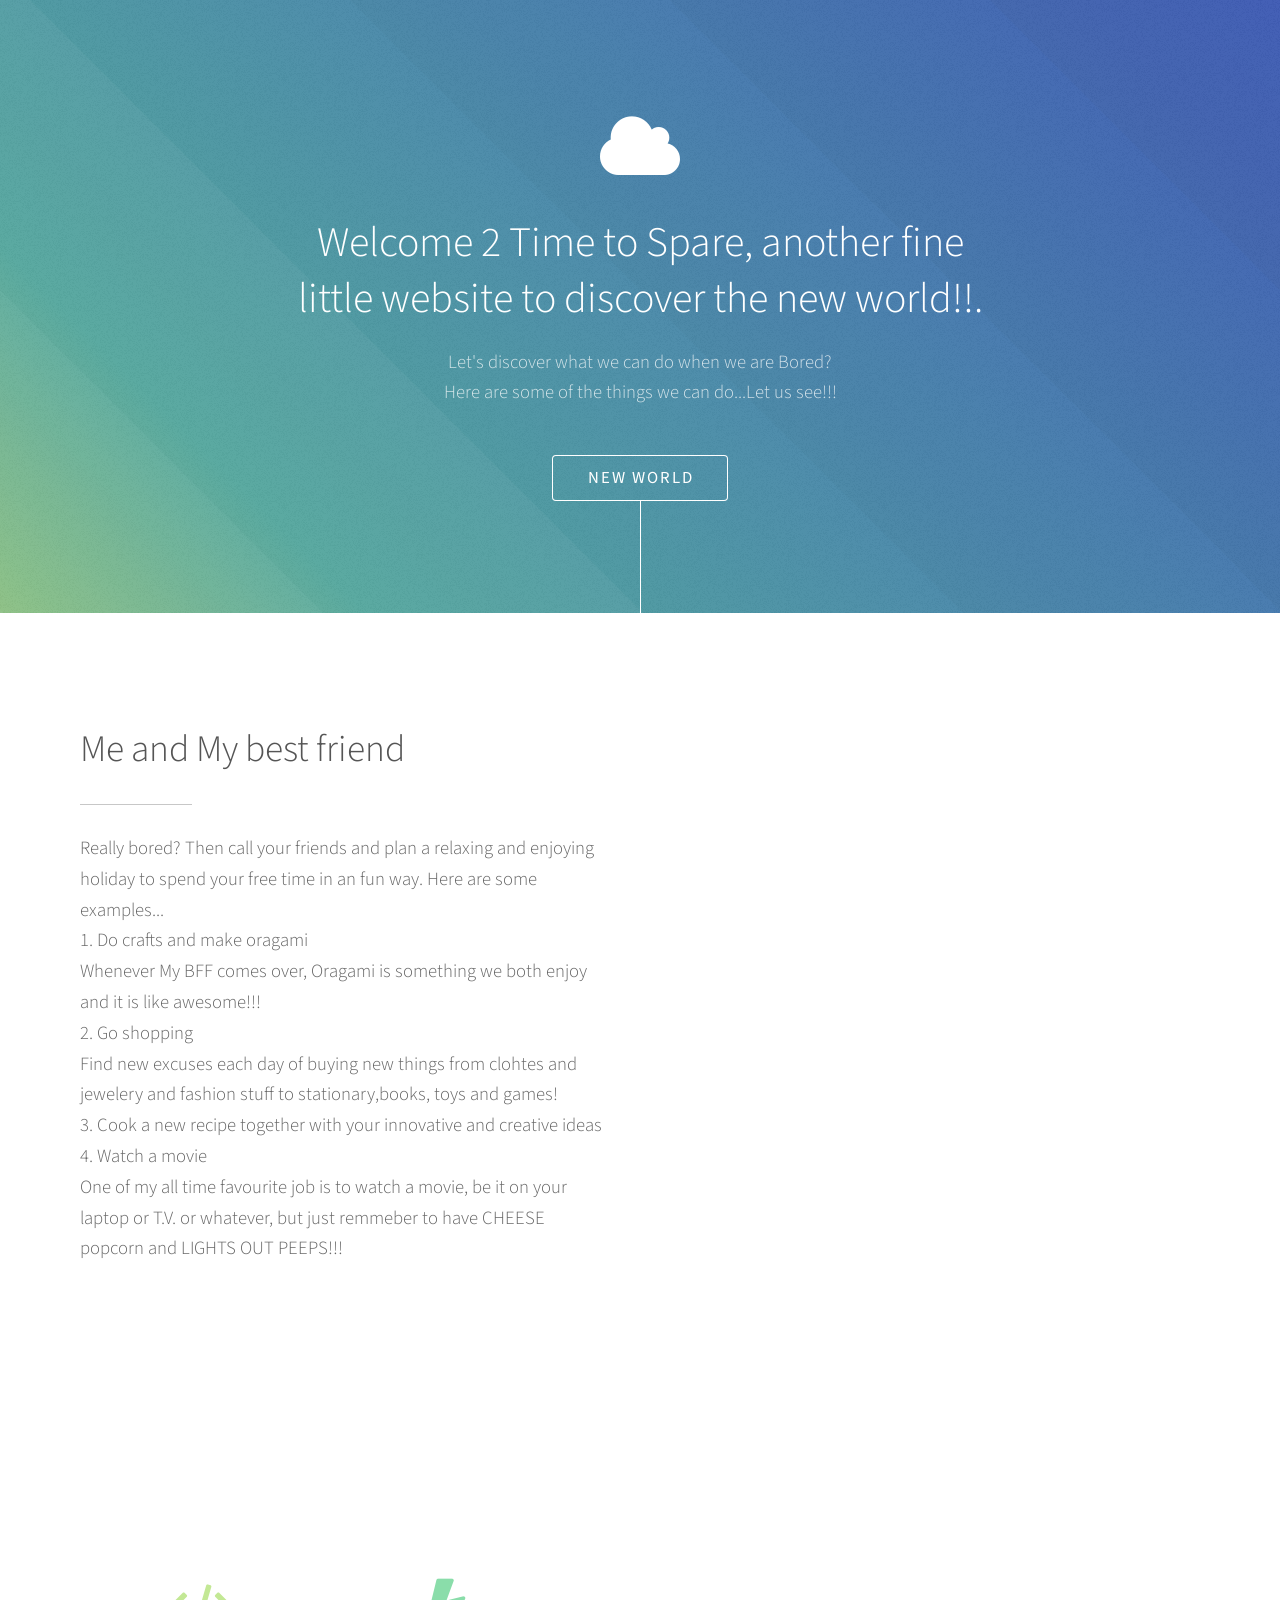
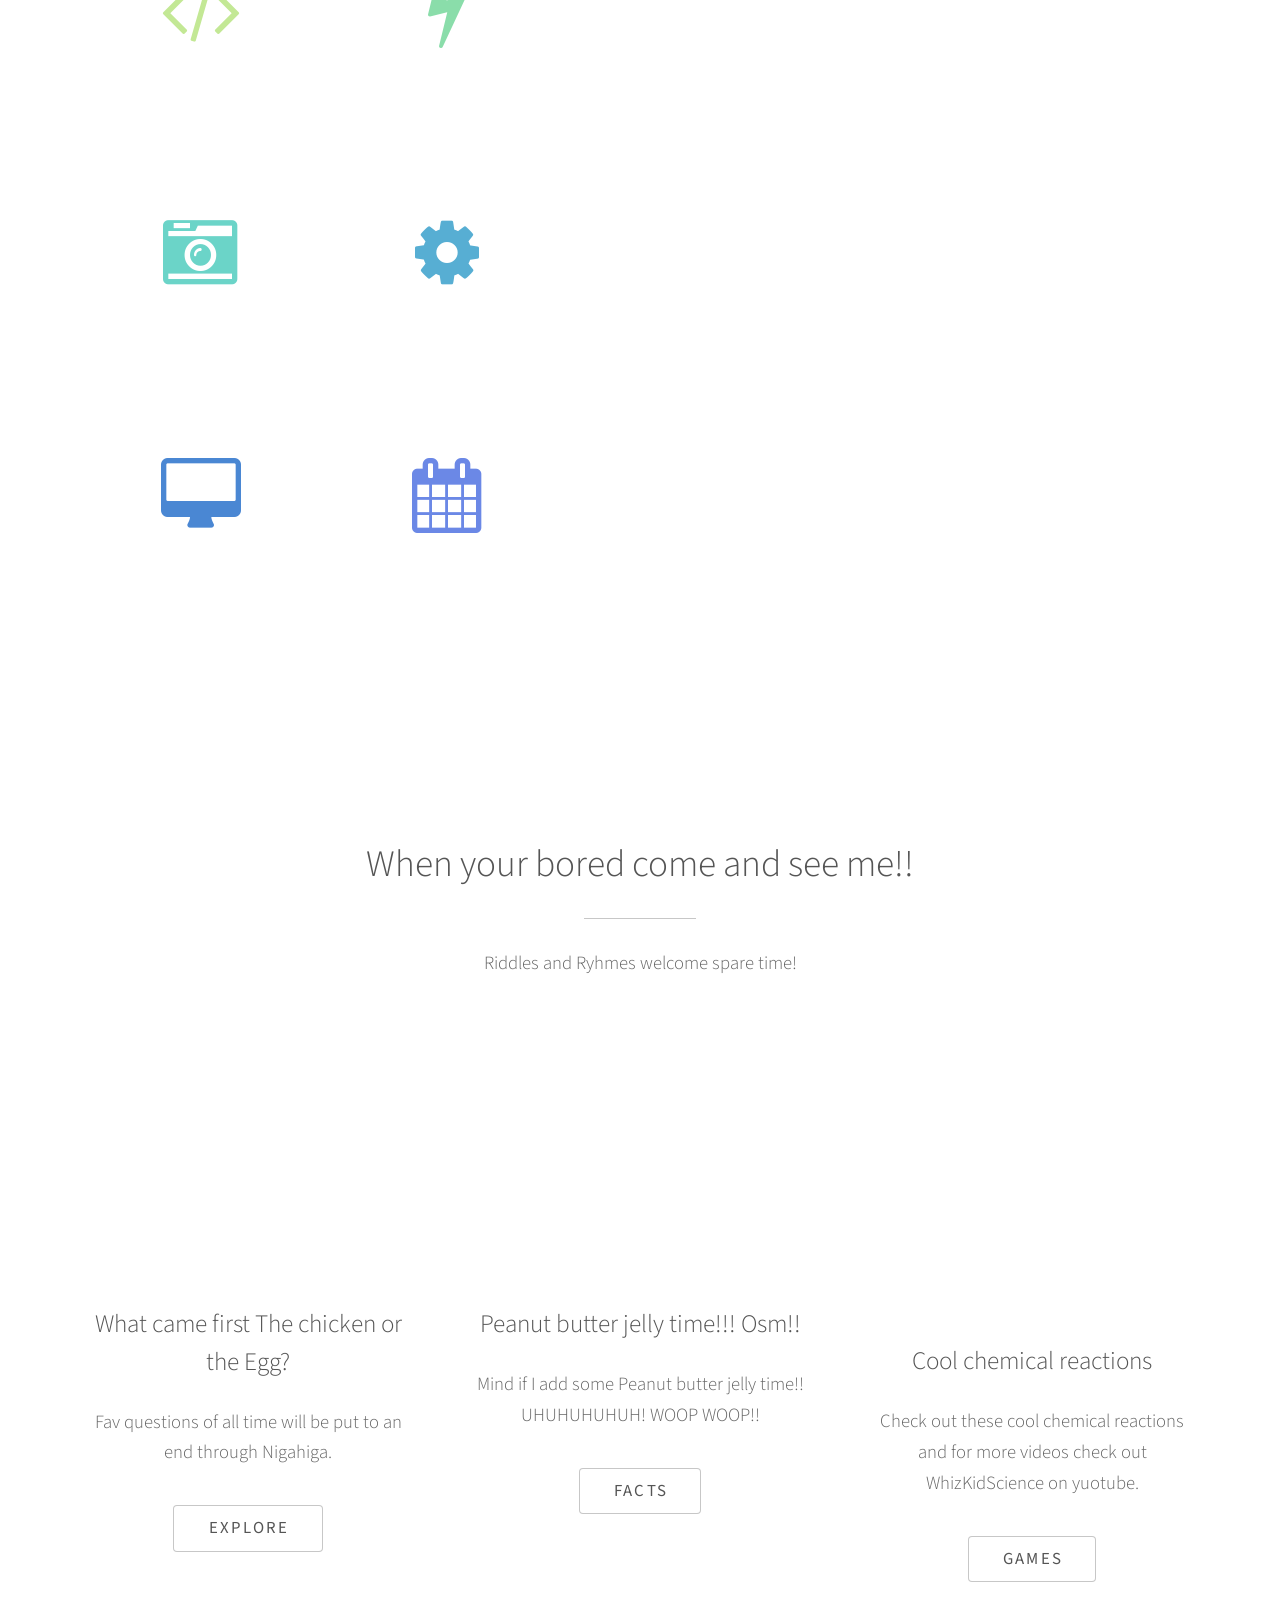
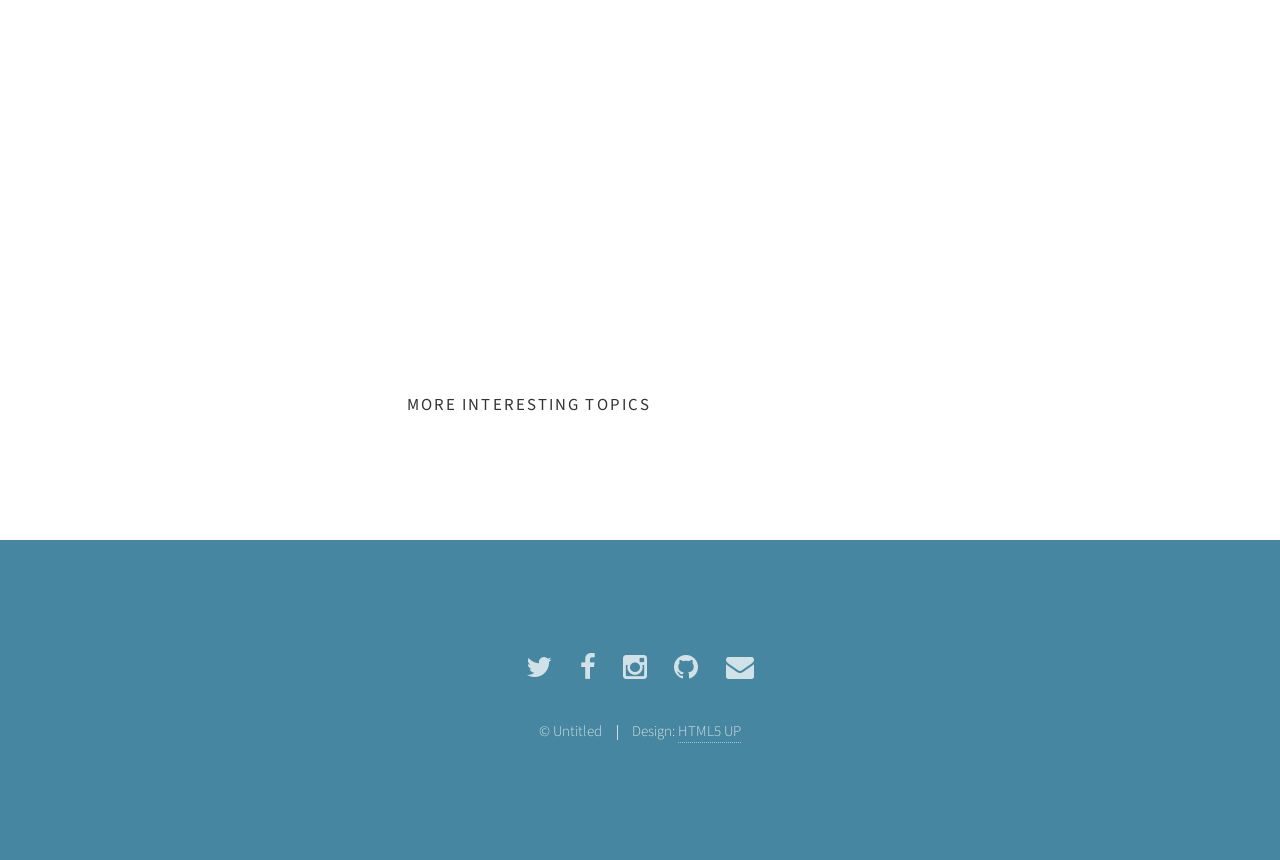
==== commit 1547ad65: "Changes1234567890" ====
--- a/index.html
+++ b/index.html
@@ -103,7 +103,7 @@
 					<div class="row 150%">
 						<div class="4u 12u$(medium)">
 							<span><iframe width="380" height="280" src="https://www.youtube.com/embed/VxThhSsSjGM" frameborder="0" allowfullscreen></iframe></span>
-							<h3>What cam first The chicken or the Egg?</h3>
+							<h3>What came first The chicken or the Egg?</h3>
 							<p>Fav questions of all time will be put to an end through Nigahiga.</p>
 							<ul class="actions">
 								<li><a href="page2.html" class="button">Explore</a></li>
@@ -140,7 +140,7 @@
 					<p>Home</p>
 					<ul class="actions uniform">
 						<li><a href="Page4.html" class="button special">More interesting topics</a></li>
-						<li><a href="html5up-strata/index.html" class="button">Creativity</a></li>
+						<li><a href="html5up-strata/indexstrata.html" class="button">Creativity</a></li>
 					</ul>
 				</div>
 			</section>
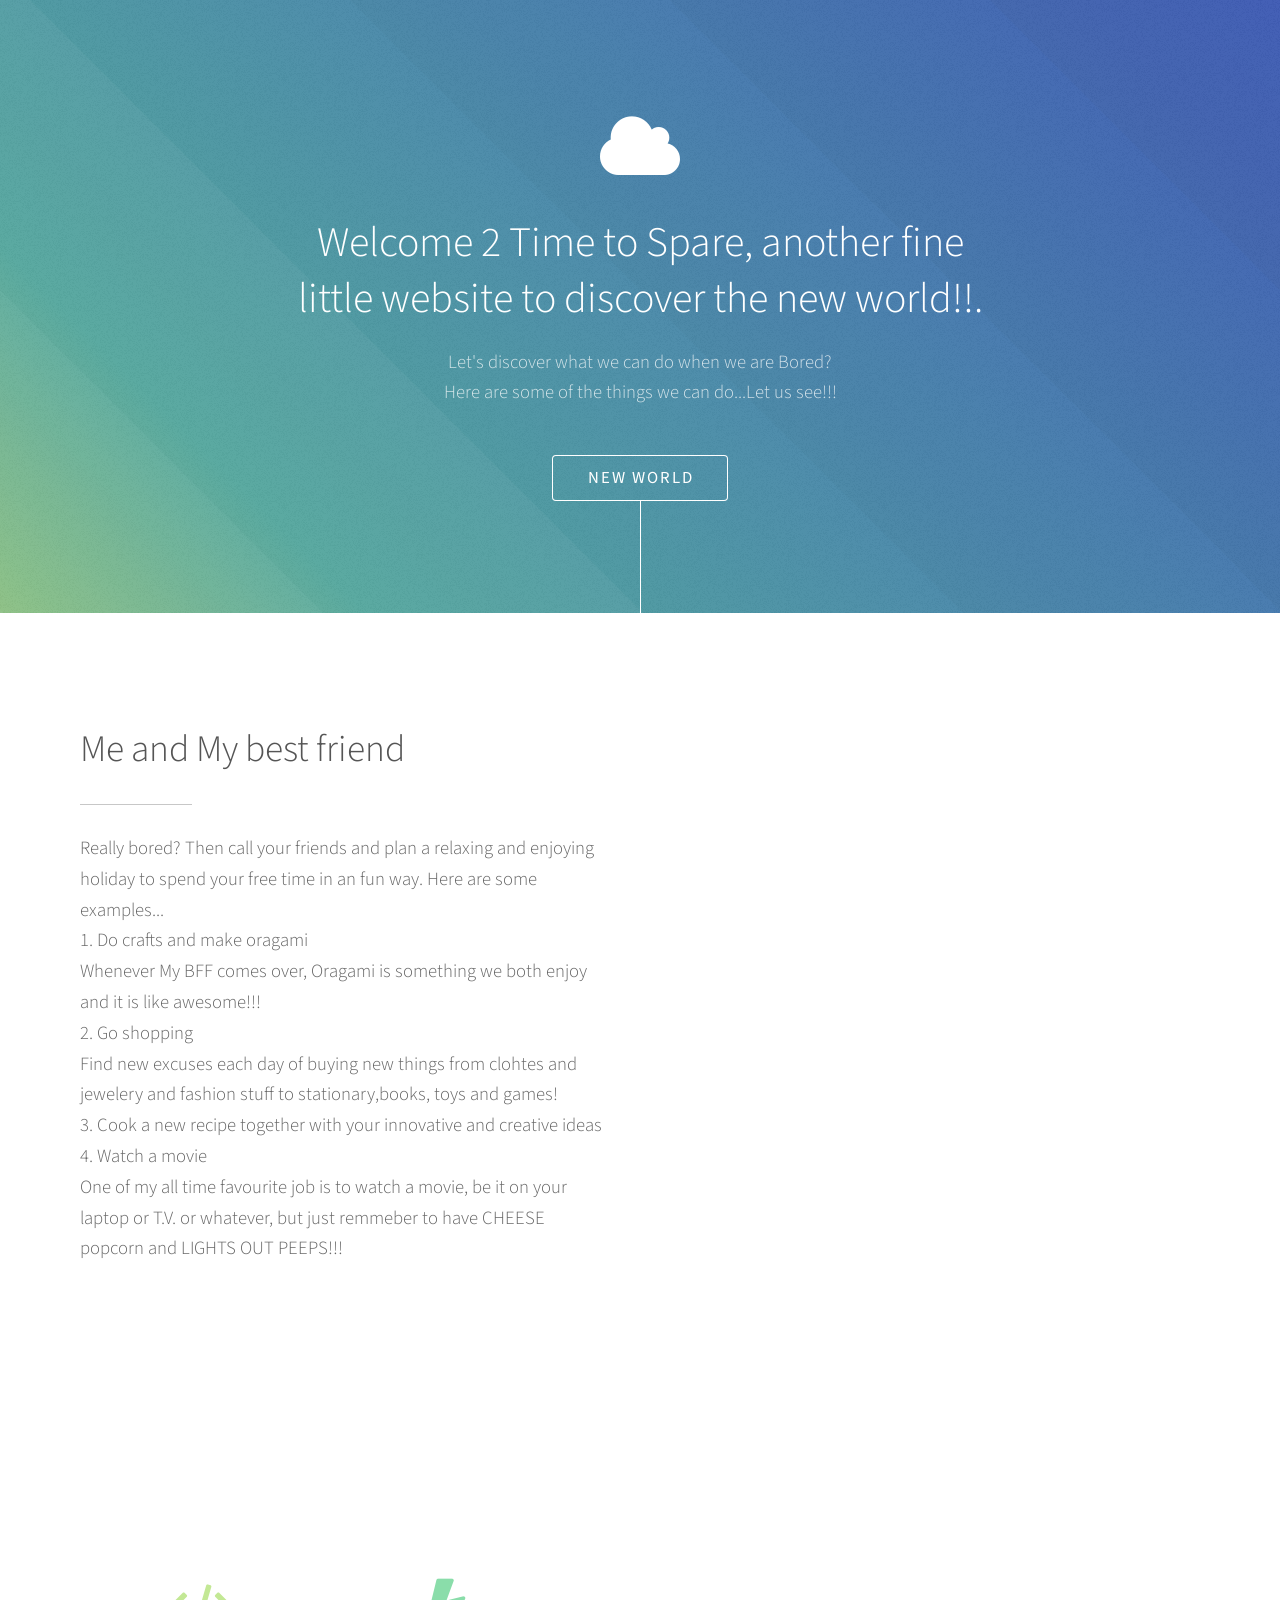
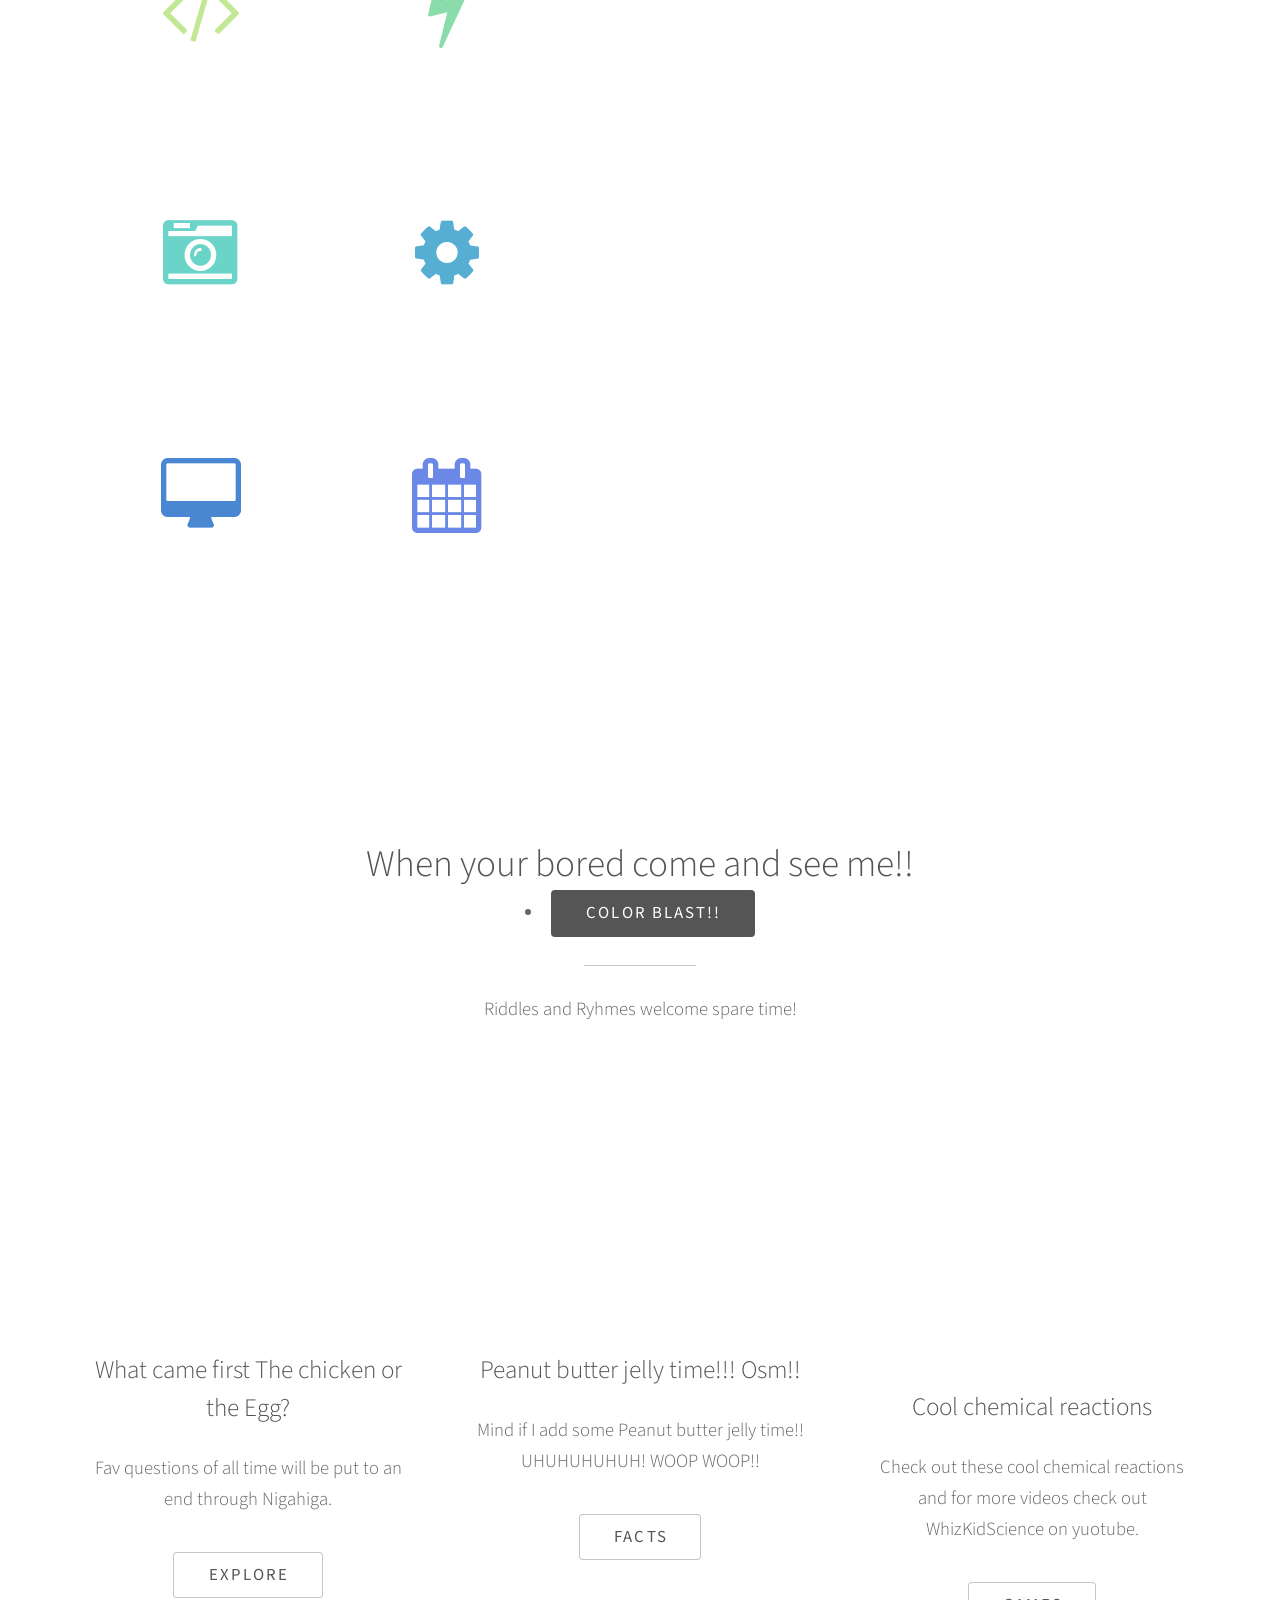
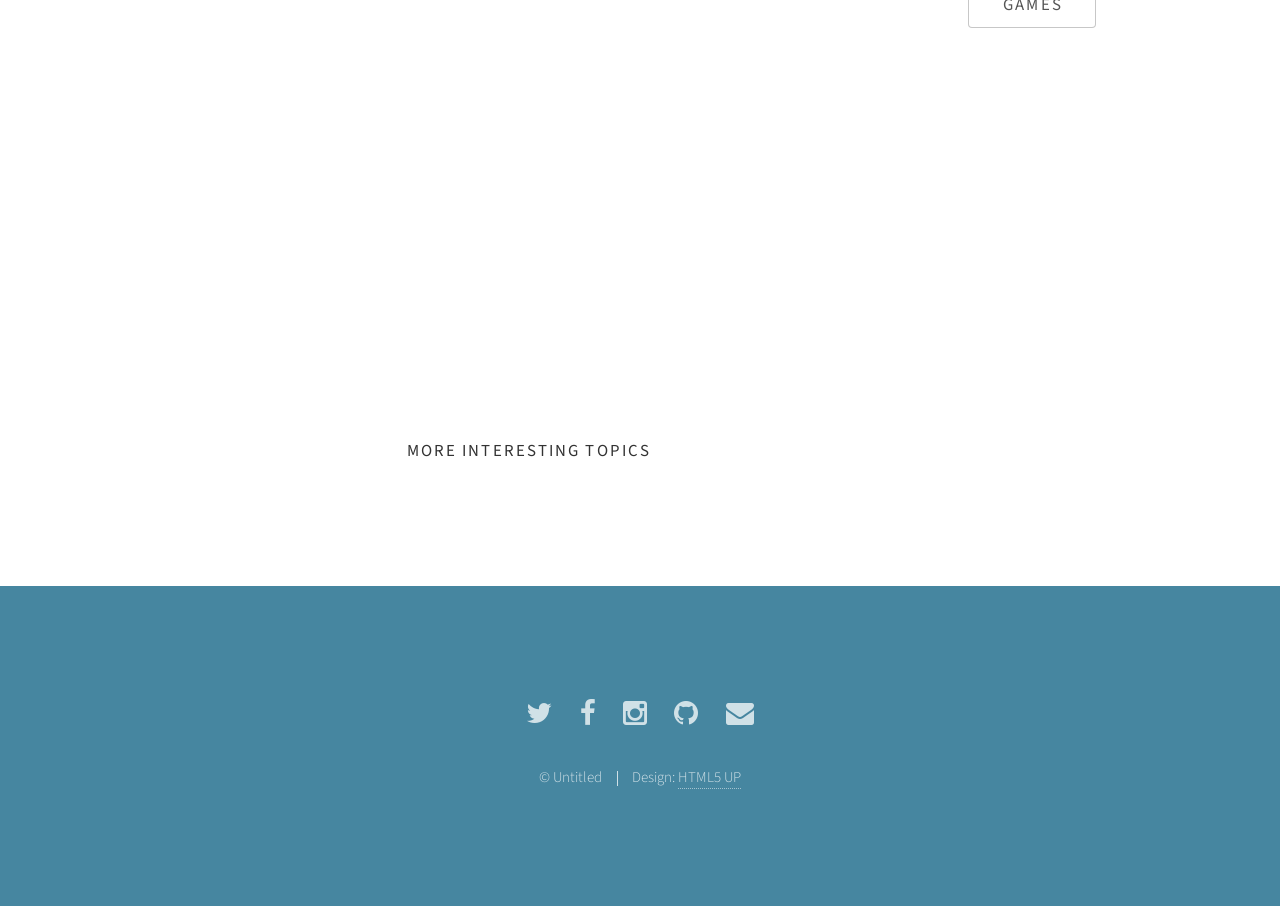
==== commit f5ca121f: "weirdcolorblast" ====
--- a/index.html
+++ b/index.html
@@ -98,6 +98,8 @@
 				<div class="container">
 					<header class="major">
 						<h2>When your bored come and see me!!</h2>
+						<li><a href="color-blast/index.html" class="button special">Color blast!!</a></li>
+					</ul>
 					</header>
 					<p>Riddles and Ryhmes welcome spare time!</p>
 					<div class="row 150%">
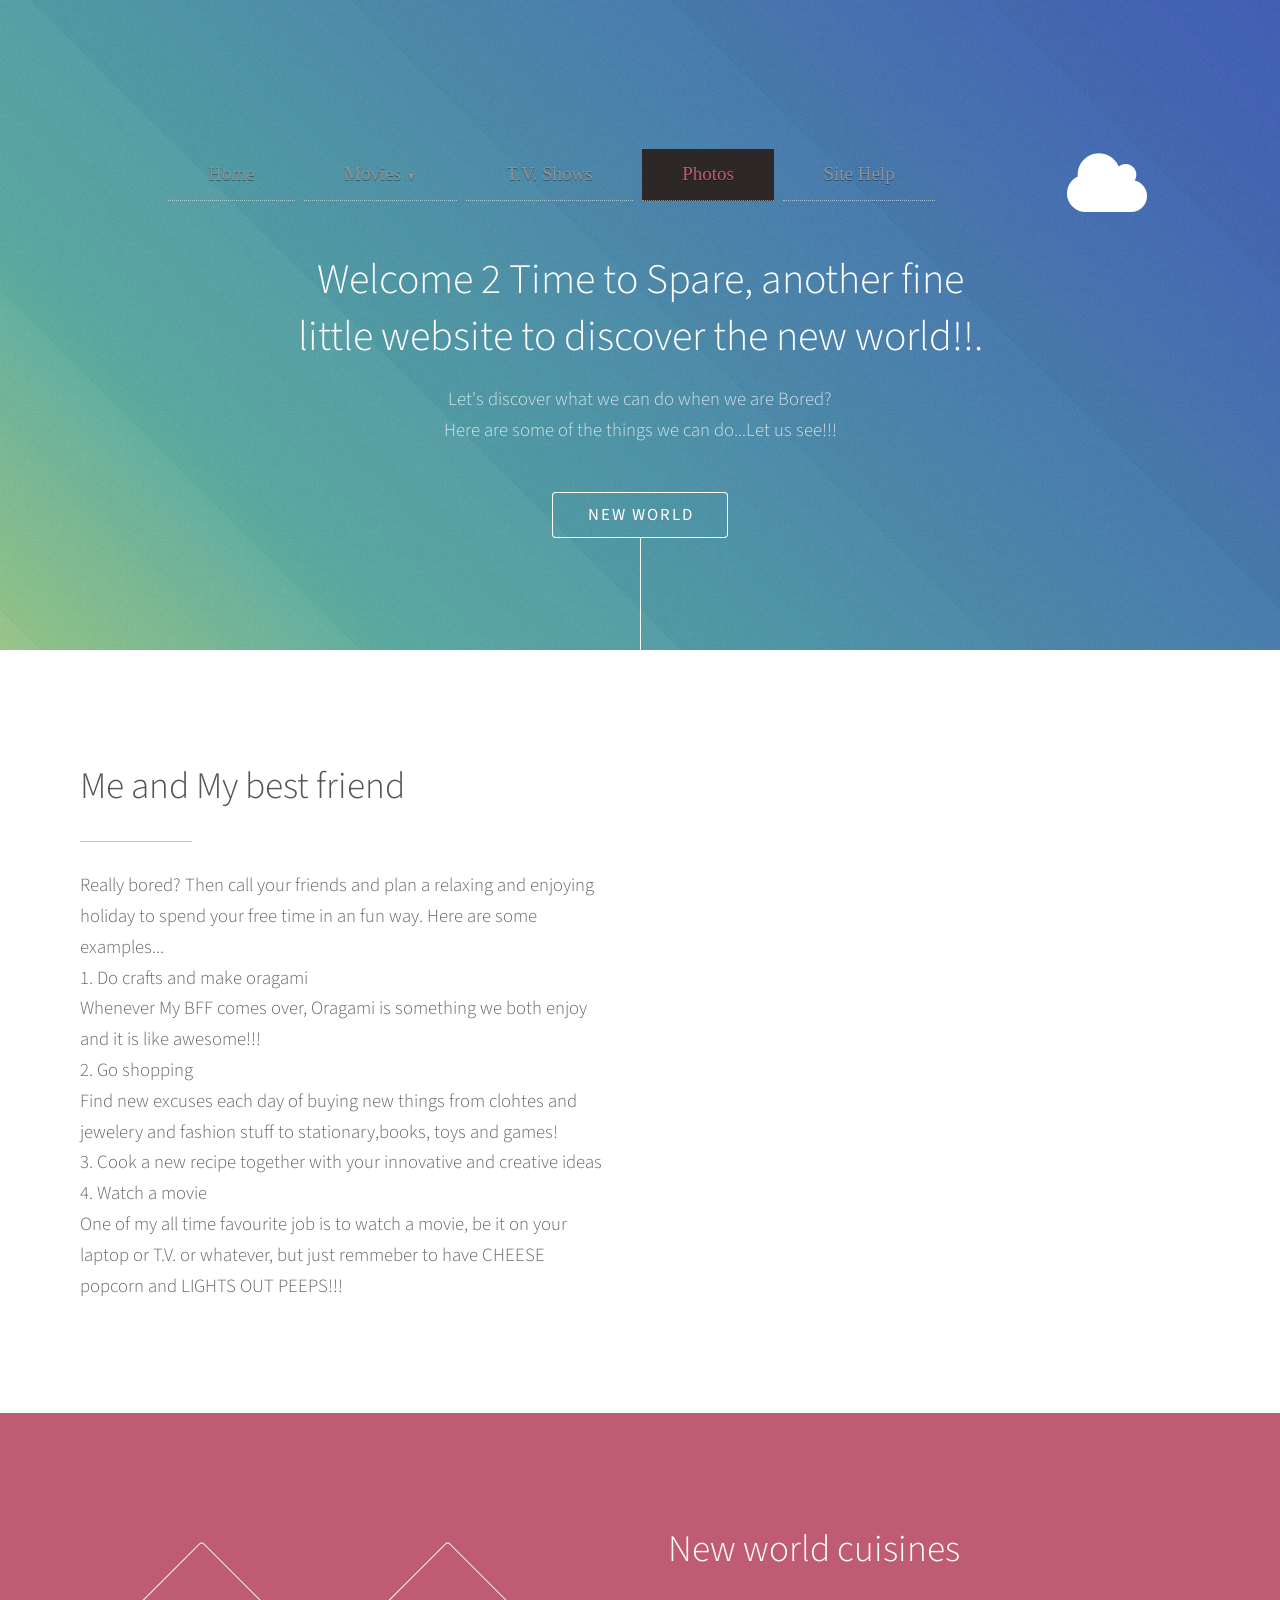
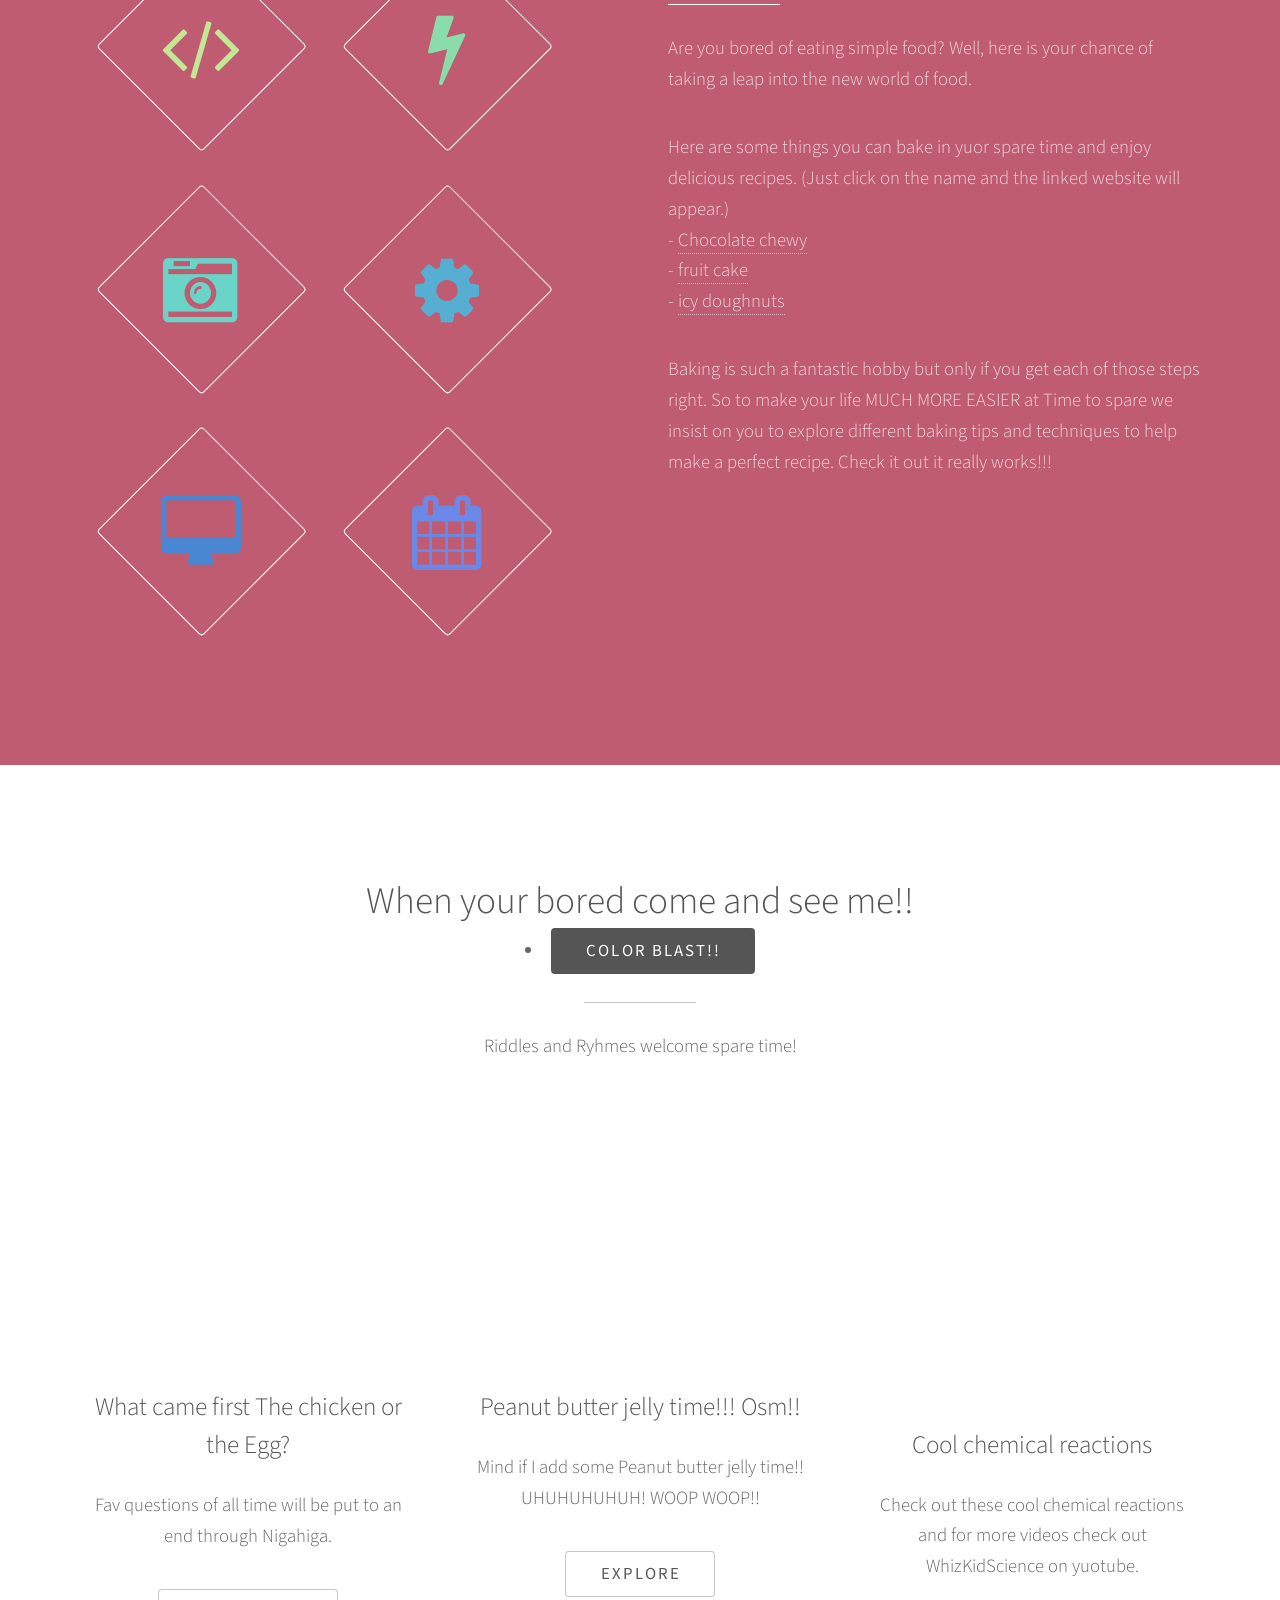
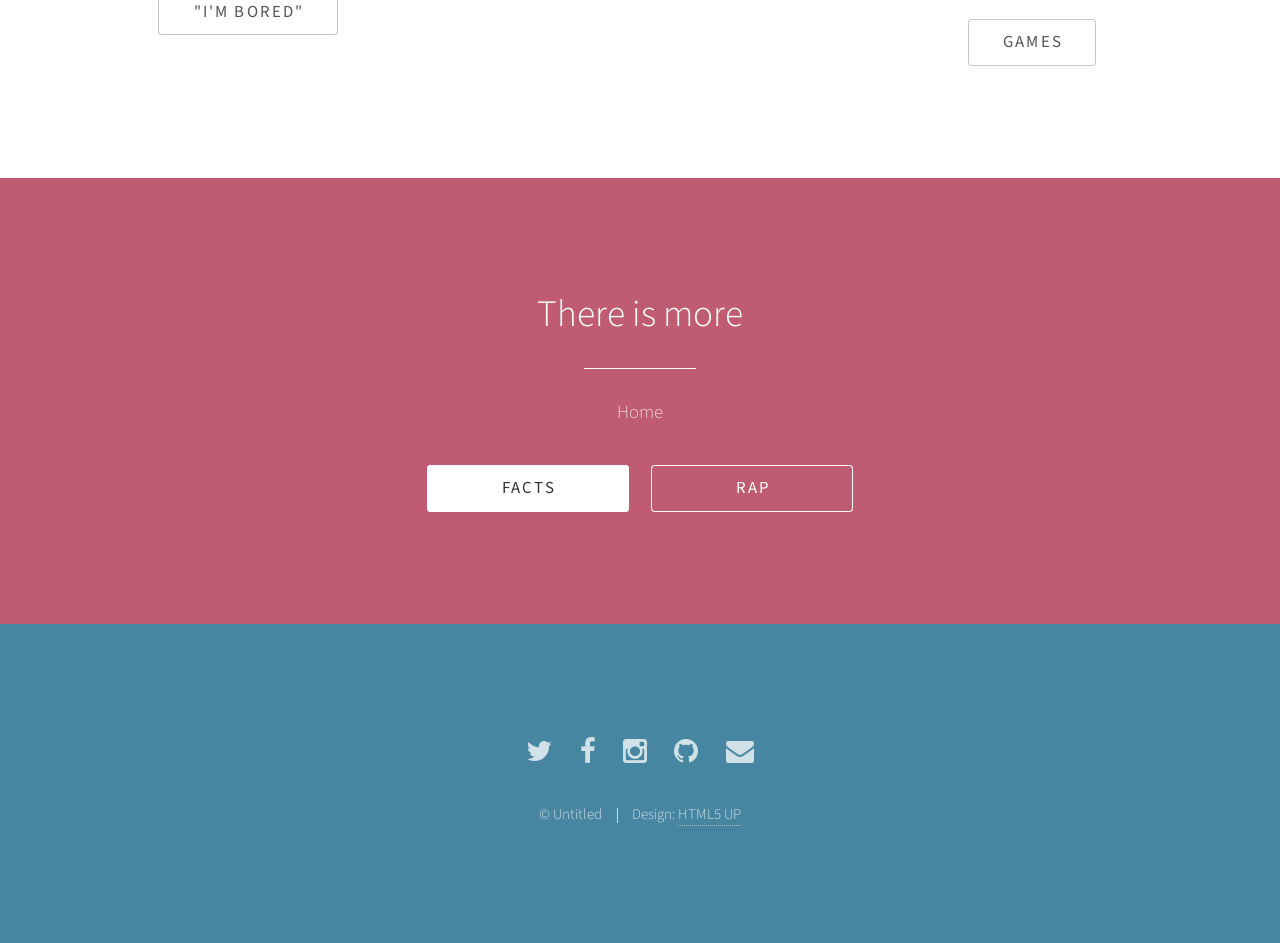
==== commit e7cc811e: "dropdown" ====
--- a/index.html
+++ b/index.html
@@ -28,6 +28,26 @@
 		<!-- Header -->
 			<section id="header">
 				<div class="inner">
+				<div class="menu-wrap">
+    <nav class="menu">
+        <ul class="clearfix">
+            <li><a href="#">Home</a></li>
+            <li>
+                <a href="#">Movies <span class="arrow">&#9660;</span></a>
+ 
+                <ul class="sub-menu">
+                    <li><a href="#">In Cinemas Now</a></li>
+                    <li><a href="#">Coming Soon</a></li>
+                    <li><a href="#">On DVD/Blu-ray</a></li>
+                    <li><a href="#">Showtimes &amp; Tickets</a></li>
+                </ul>
+            </li>
+            <li><a href="#">T.V. Shows</a></li>
+            <li class="current-item"><a href="#">Photos</a></li>
+            <li><a href="#">Site Help</a></li>
+        </ul>
+    </nav>
+</div>
 					<span class="icon major fa-cloud"></span>
 					<h1>Welcome 2 Time to Spare<strong></strong>, another fine<br />
 					little website to discover the new world!!.</h1>
@@ -108,7 +128,7 @@
 							<h3>What came first The chicken or the Egg?</h3>
 							<p>Fav questions of all time will be put to an end through Nigahiga.</p>
 							<ul class="actions">
-								<li><a href="page2.html" class="button">Explore</a></li>
+								<li><a href="html5up-strata/indexstrata.html" class="button">"I'm Bored"</a></li>
 							</ul>
 						</div>
 						<div class="4u 12u$(medium)">
@@ -116,7 +136,7 @@
 							<h3> Peanut butter jelly time!!! Osm!!</h3>
 							<p>Mind if I add some Peanut butter jelly time!! UHUHUHUHUH! WOOP WOOP!!</p>
 							<ul class="actions">
-								<li><a href="Page3.html" class="button">Facts</a></li>
+								<li><a href="Page3.html" class="button">Explore</a></li>
 							</ul>
 
 						</div>
@@ -141,8 +161,8 @@
 					</header>
 					<p>Home</p>
 					<ul class="actions uniform">
-						<li><a href="Page4.html" class="button special">More interesting topics</a></li>
-						<li><a href="html5up-strata/indexstrata.html" class="button">Creativity</a></li>
+						<li><a href="Page4.html" class="button special">Facts</a></li>
+						<li><a href="page2.html" class="button">Rap</a></li>
 					</ul>
 				</div>
 			</section>
--- a/css/style.css
+++ b/css/style.css
@@ -1333,4 +1333,96 @@
 					border-left: 0;
 					margin-left: 0;
 					padding: 0;
-				}+				}
+				body {
+    background:#bf5c71 url('body-bg.jpg');
+}
+ 
+.clearfix:after {
+    display:block;
+    clear:both;
+}
+ 
+/*----- Menu Outline -----*/
+.menu-wrap {
+    width:100%;
+    box-shadow:0px 1px 3px rgba(0,0,0,0.2);
+    background:#3e3436;
+}
+ 
+.menu {
+    width:1000px;
+    margin:0px auto;
+}
+ 
+.menu li {
+    margin:0px;
+    list-style:none;
+    font-family:'Ek Mukta';
+}
+ 
+.menu a {
+    transition:all linear 0.15s;
+    color:#919191;
+}
+ 
+.menu li:hover > a, .menu .current-item > a {
+    text-decoration:none;
+    color:#be5b70;
+}
+ 
+.menu .arrow {
+    font-size:11px;
+    line-height:0%;
+}
+ 
+/*----- Top Level -----*/
+.menu > ul > li {
+    float:left;
+    display:inline-block;
+    position:relative;
+    font-size:19px;
+}
+ 
+.menu > ul > li > a {
+    padding:10px 40px;
+    display:inline-block;
+    text-shadow:0px 1px 0px rgba(0,0,0,0.4);
+}
+ 
+.menu > ul > li:hover > a, .menu > ul > .current-item > a {
+    background:#2e2728;
+}
+ 
+/*----- Bottom Level -----*/
+.menu li:hover .sub-menu {
+    z-index:1;
+    opacity:1;
+}
+ 
+.sub-menu {
+    width:160%;
+    padding:5px 0px;
+    position:absolute;
+    top:100%;
+    left:0px;
+    z-index:-1;
+    opacity:0;
+    transition:opacity linear 0.15s;
+    box-shadow:0px 2px 3px rgba(0,0,0,0.2);
+    background:#2e2728;
+}
+ 
+.sub-menu li {
+    display:block;
+    font-size:16px;
+}
+ 
+.sub-menu li a {
+    padding:10px 30px;
+    display:block;
+}
+ 
+.sub-menu li a:hover, .sub-menu .current-item a {
+    background:#3e3436;
+}
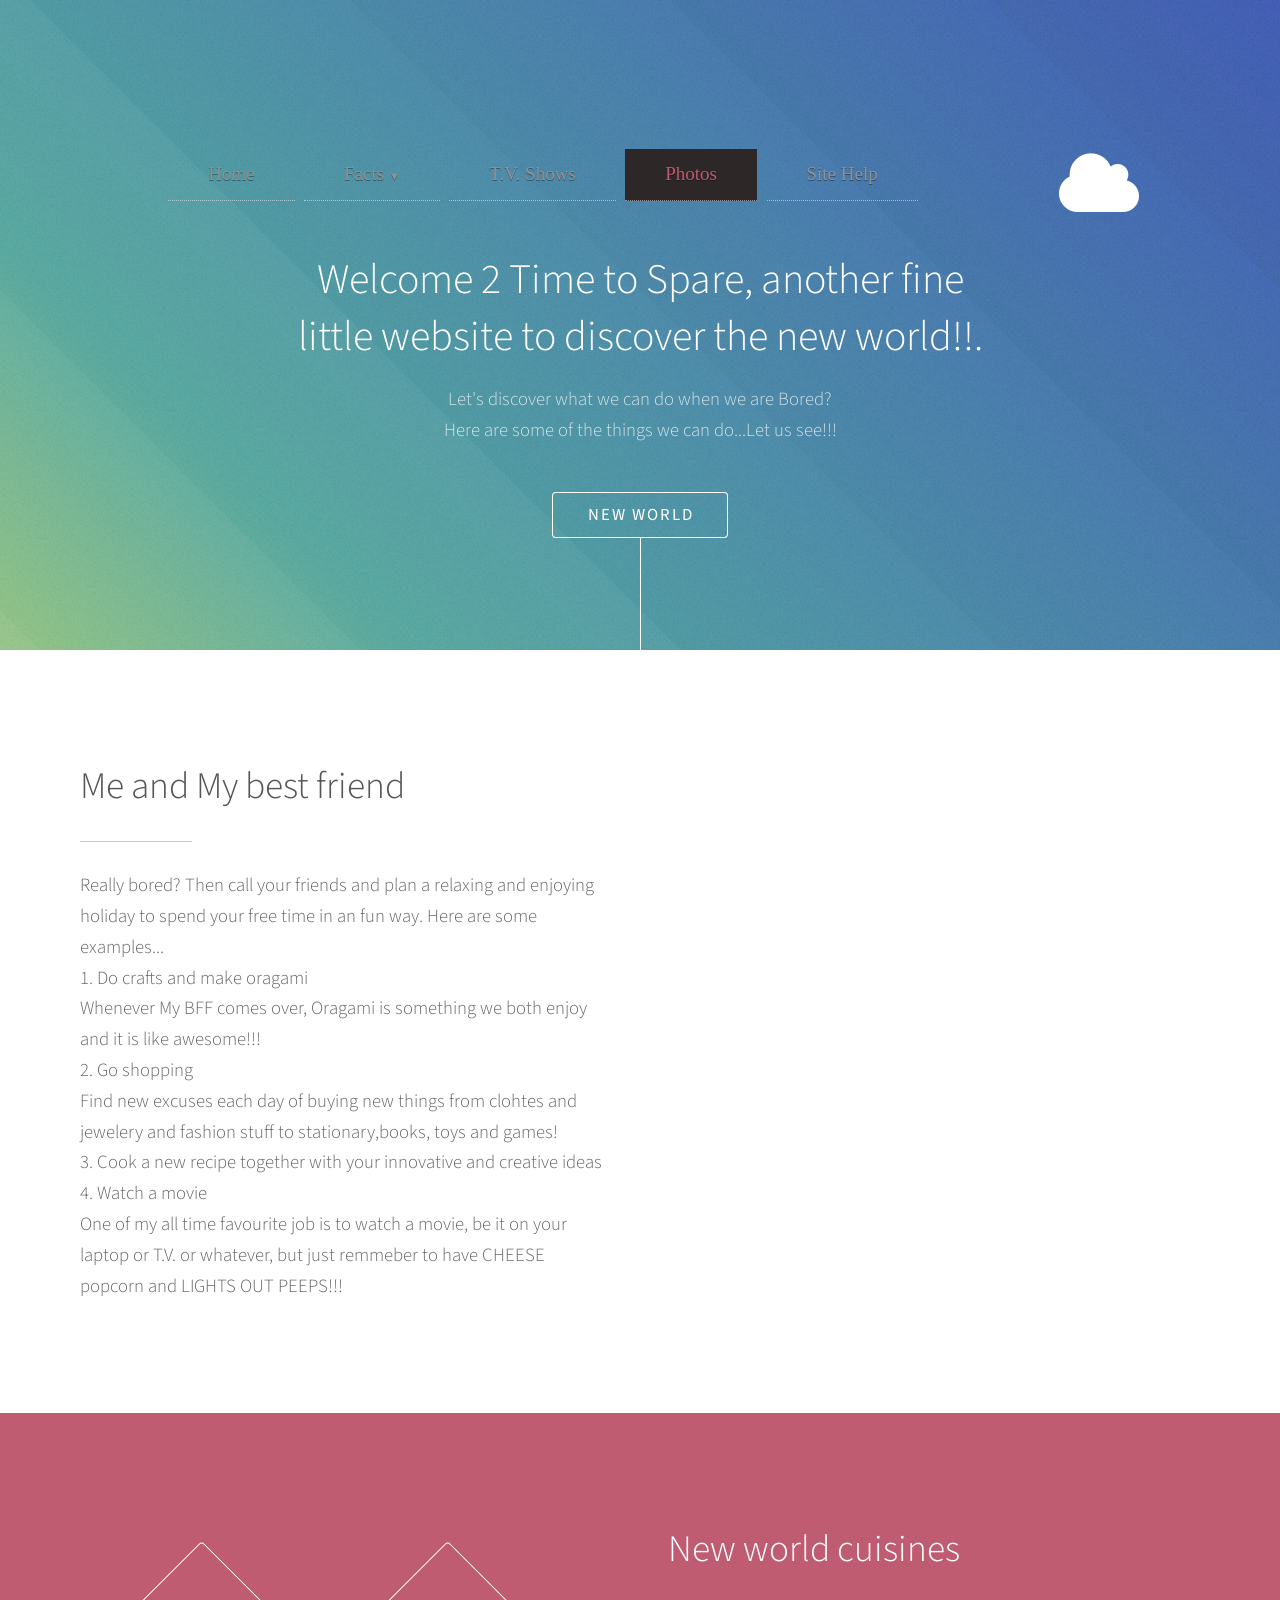
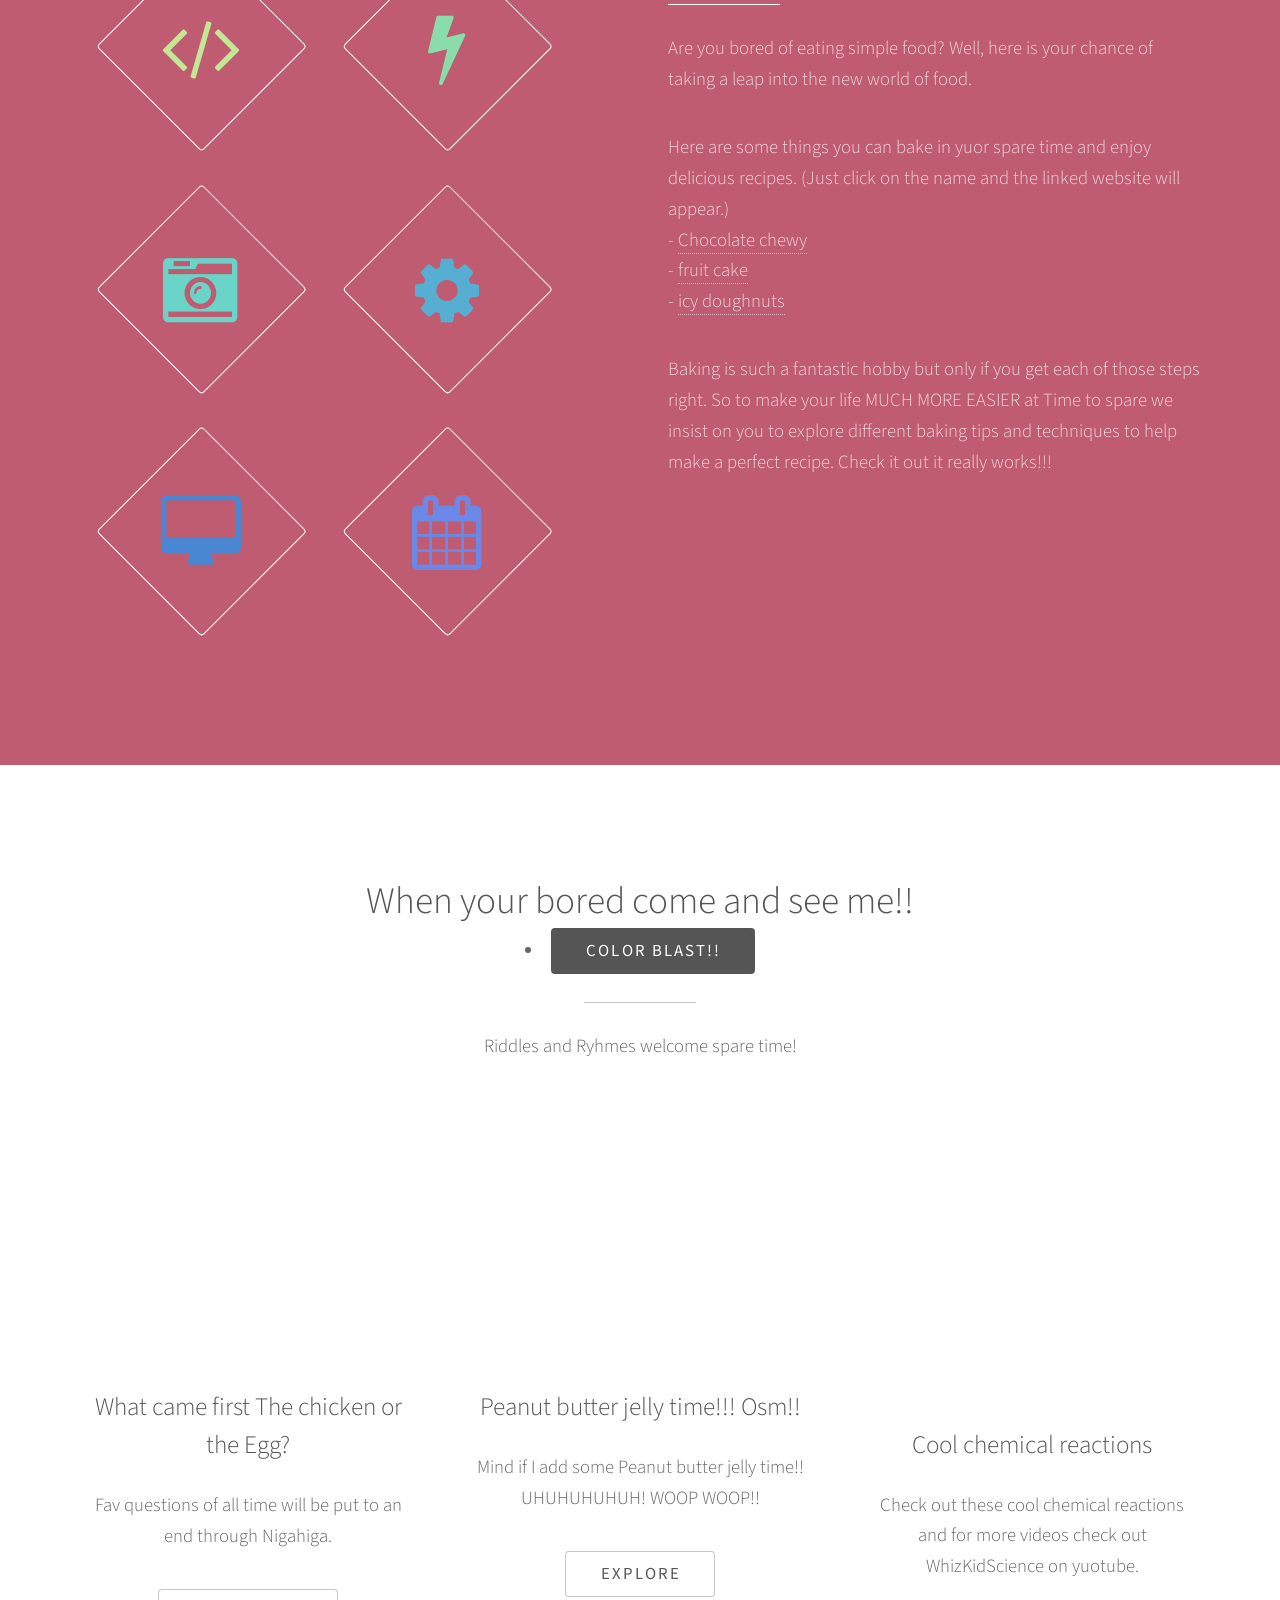
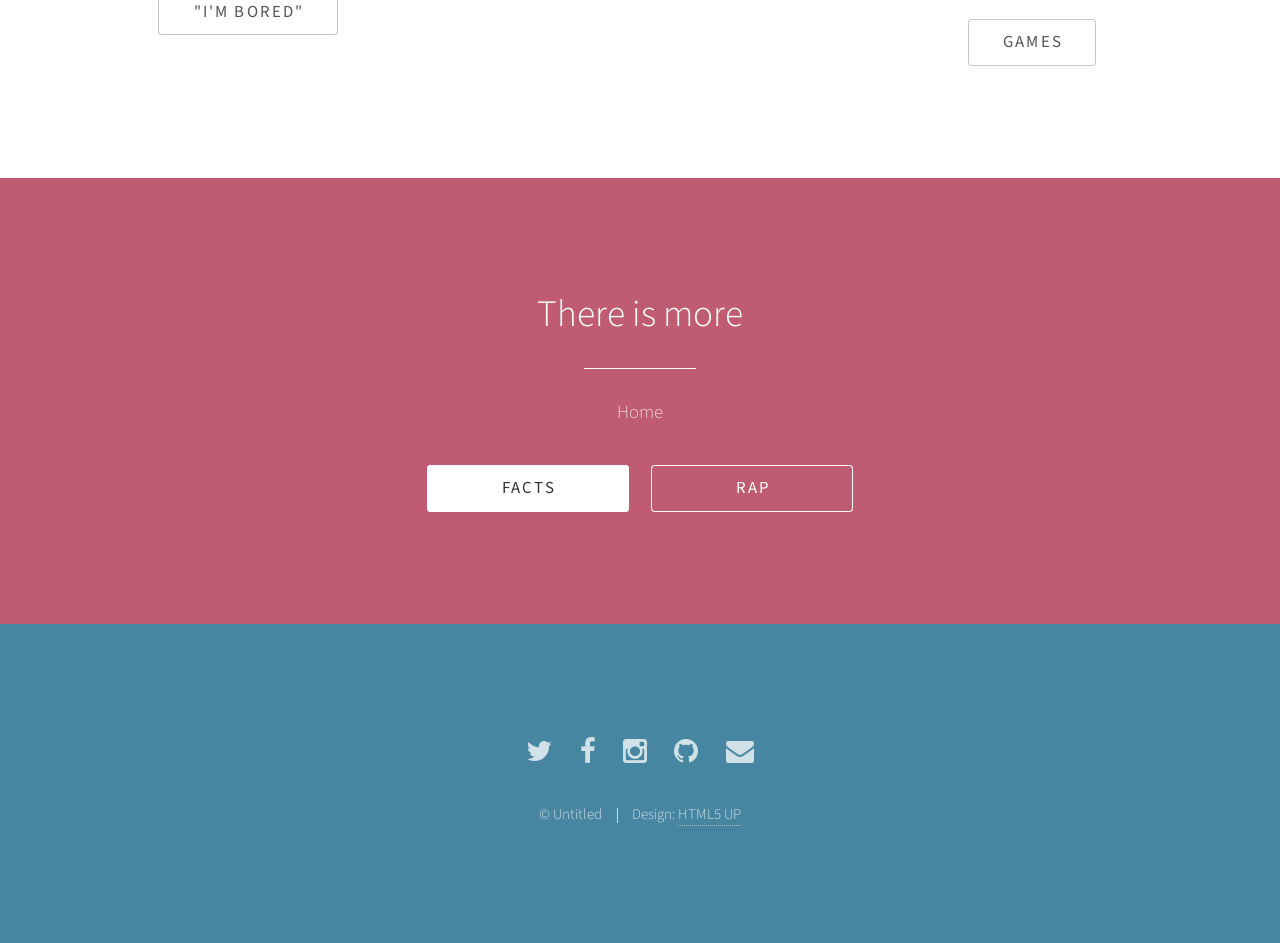
==== commit 52ceda32: "again12345" ====
--- a/index.html
+++ b/index.html
@@ -31,13 +31,13 @@
 				<div class="menu-wrap">
     <nav class="menu">
         <ul class="clearfix">
-            <li><a href="#">Home</a></li>
+            <li><a href="Page4.html">Home</a></li>
             <li>
-                <a href="#">Movies <span class="arrow">&#9660;</span></a>
+                <a href="page3.html">Facts <span class="arrow">&#9660;</span></a>
  
                 <ul class="sub-menu">
-                    <li><a href="#">In Cinemas Now</a></li>
-                    <li><a href="#">Coming Soon</a></li>
+                    <li><a href="page2.html">Explore</a></li>
+                    <li><a href="">Coming Soon</a></li>
                     <li><a href="#">On DVD/Blu-ray</a></li>
                     <li><a href="#">Showtimes &amp; Tickets</a></li>
                 </ul>
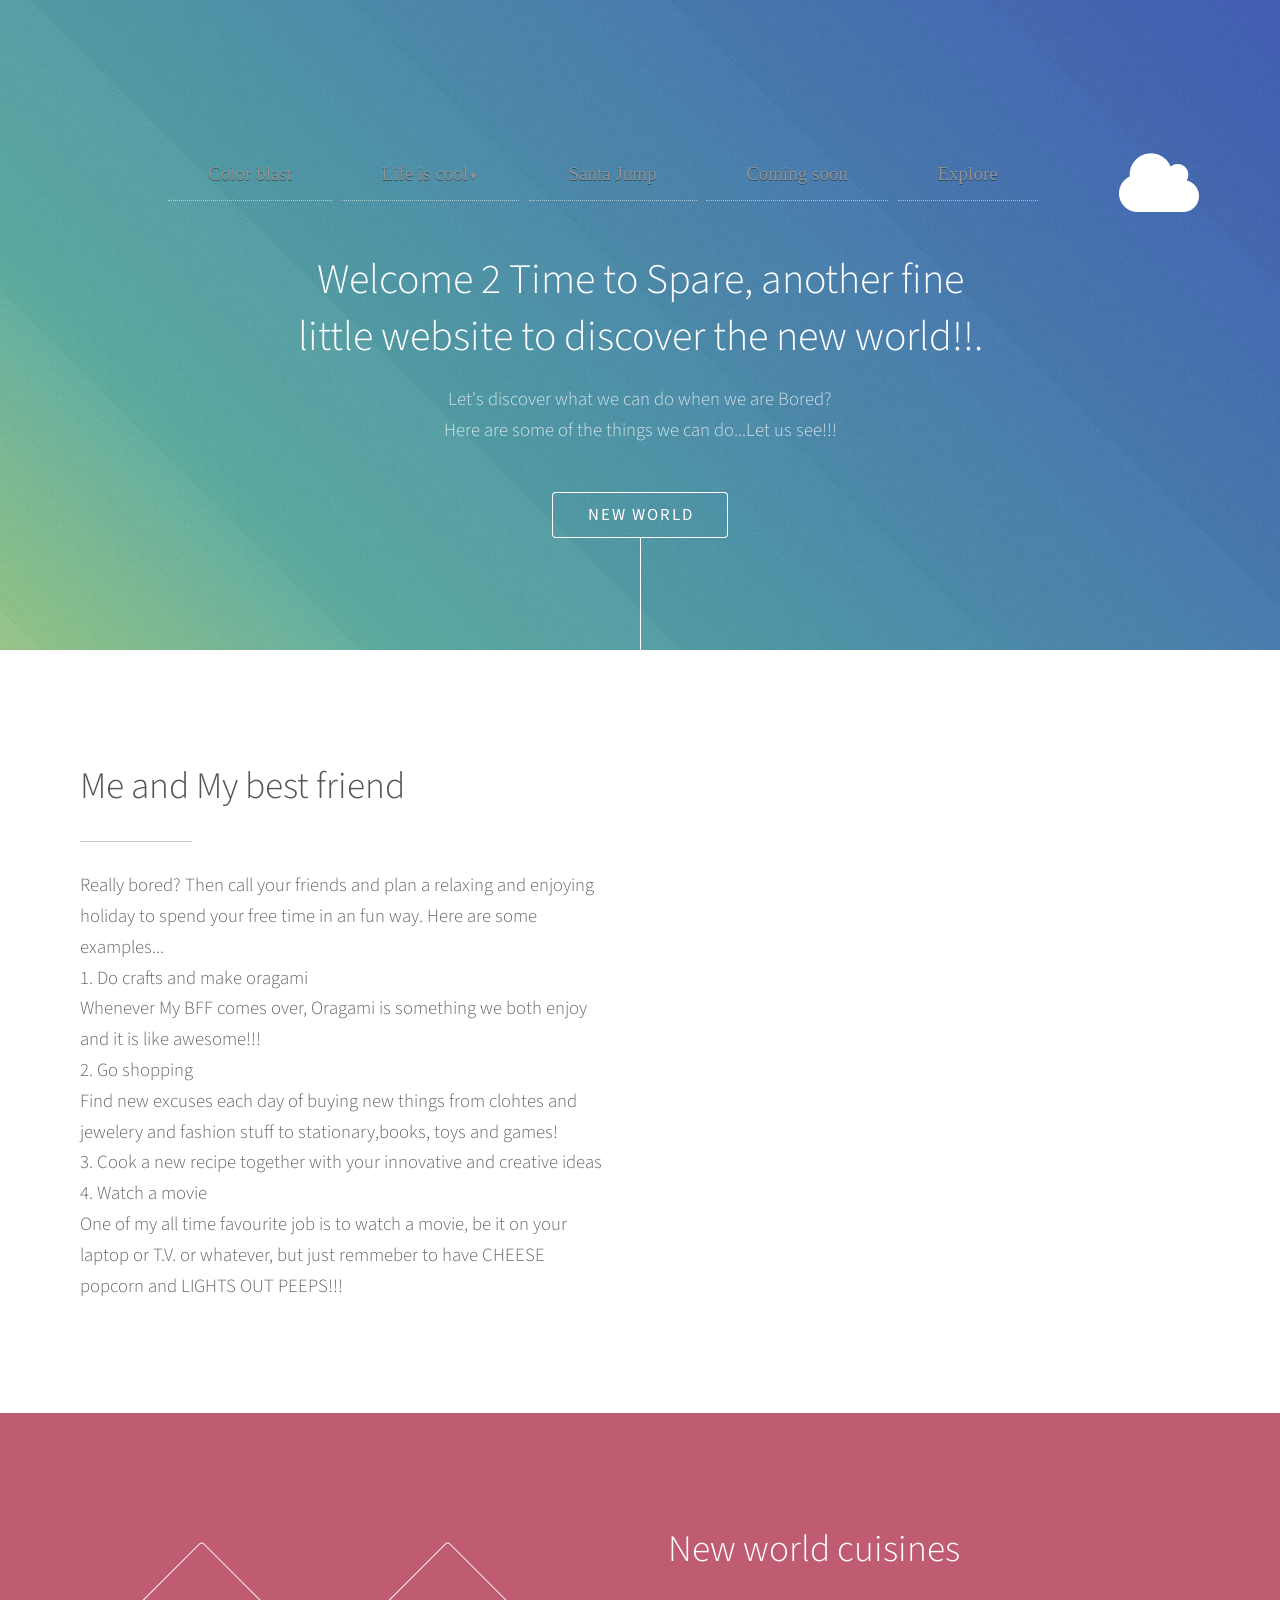
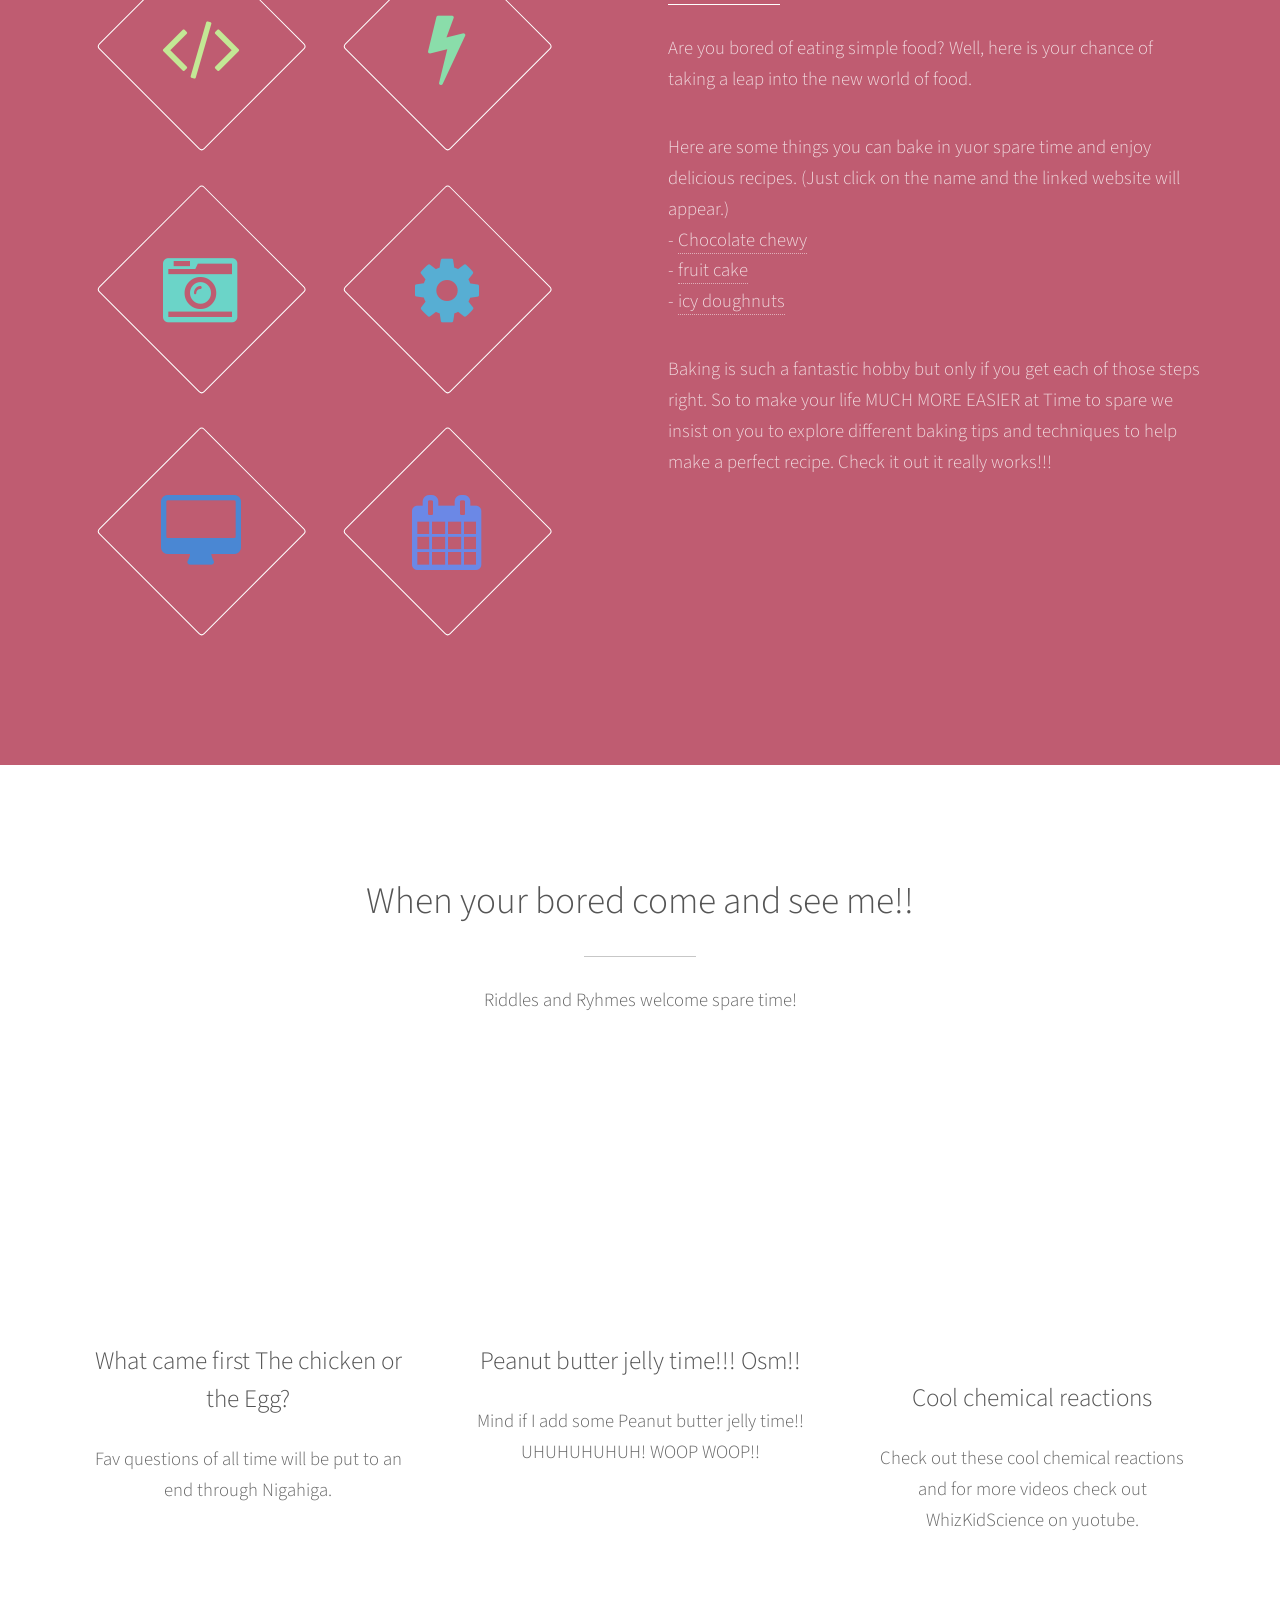
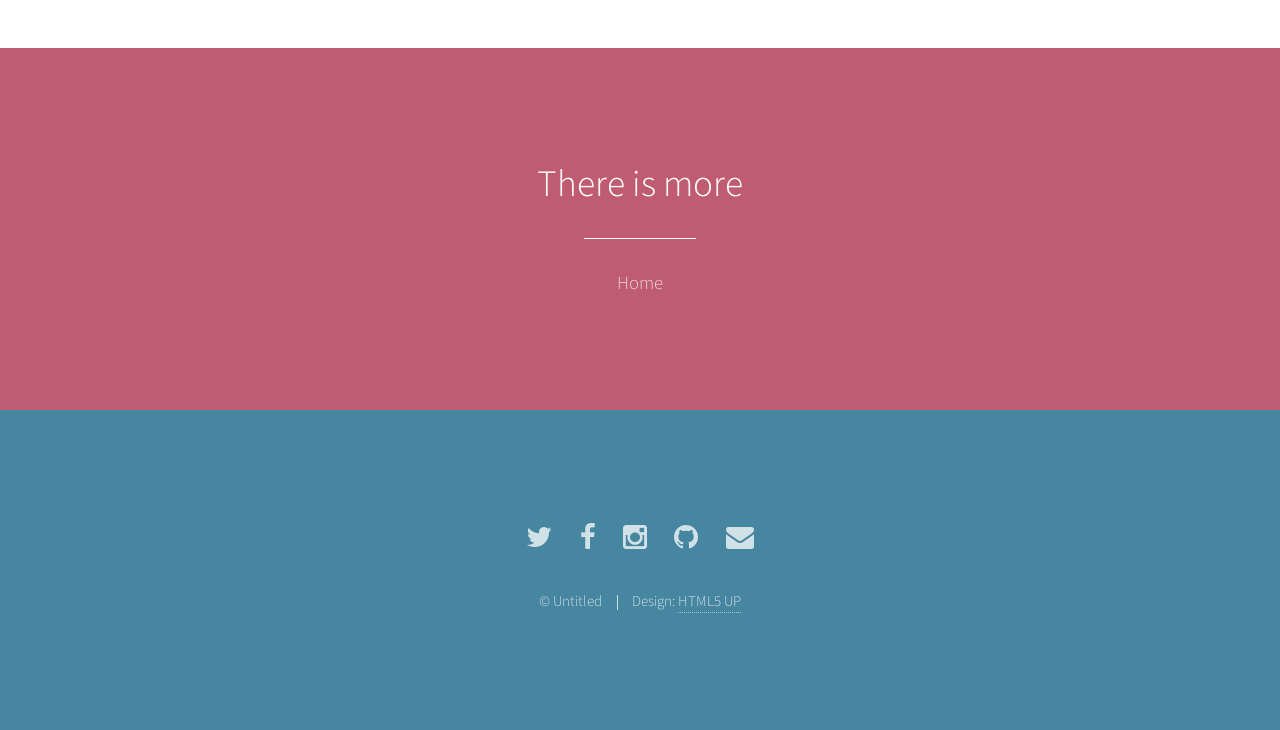
==== commit 83b1669b: "final/tabl/hover" ====
--- a/index.html
+++ b/index.html
@@ -31,20 +31,20 @@
 				<div class="menu-wrap">
     <nav class="menu">
         <ul class="clearfix">
-            <li><a href="Page4.html">Home</a></li>
+            <li><a href="color-blast/index.html">Color blast</a></li>
             <li>
-                <a href="page3.html">Facts <span class="arrow">&#9660;</span></a>
+                <a href="#">Life is cool<span class="arrow">&#9660;</span></a>
  
                 <ul class="sub-menu">
-                    <li><a href="page2.html">Explore</a></li>
-                    <li><a href="">Coming Soon</a></li>
-                    <li><a href="#">On DVD/Blu-ray</a></li>
-                    <li><a href="#">Showtimes &amp; Tickets</a></li>
+                    <li><a href="page2.html">Raps</a></li>
+                    <li><a href="html5up-strata/indexstrata.html">I'm Bored</a></li>
+                    <li><a href="http://putlocker.is/">Movies</a></li>
+                    <li><a href="Page4.html">Facts</a></li>
                 </ul>
             </li>
-            <li><a href="#">T.V. Shows</a></li>
-            <li class="current-item"><a href="#">Photos</a></li>
-            <li><a href="#">Site Help</a></li>
+            <li><a href="doodle/index.html">Santa Jump</a></li>
+            <li ><a href="#">Coming soon</a></li>
+            <li><a href="page3.html">Explore</a></li>
         </ul>
     </nav>
 </div>
@@ -118,8 +118,7 @@
 				<div class="container">
 					<header class="major">
 						<h2>When your bored come and see me!!</h2>
-						<li><a href="color-blast/index.html" class="button special">Color blast!!</a></li>
-					</ul>
+						
 					</header>
 					<p>Riddles and Ryhmes welcome spare time!</p>
 					<div class="row 150%">
@@ -128,7 +127,7 @@
 							<h3>What came first The chicken or the Egg?</h3>
 							<p>Fav questions of all time will be put to an end through Nigahiga.</p>
 							<ul class="actions">
-								<li><a href="html5up-strata/indexstrata.html" class="button">"I'm Bored"</a></li>
+								
 							</ul>
 						</div>
 						<div class="4u 12u$(medium)">
@@ -136,7 +135,7 @@
 							<h3> Peanut butter jelly time!!! Osm!!</h3>
 							<p>Mind if I add some Peanut butter jelly time!! UHUHUHUHUH! WOOP WOOP!!</p>
 							<ul class="actions">
-								<li><a href="Page3.html" class="button">Explore</a></li>
+								
 							</ul>
 
 						</div>
@@ -146,7 +145,7 @@
 							<h3>Cool chemical reactions</h3>
 							<p>Check out these cool chemical reactions and for more videos check out WhizKidScience on yuotube.</p>
 							<ul class="actions">
-								<li><a href="doodle/index.html" class="button">Games</a></li>
+								
 							</ul>
 						</div>
 					</div>
@@ -161,8 +160,7 @@
 					</header>
 					<p>Home</p>
 					<ul class="actions uniform">
-						<li><a href="Page4.html" class="button special">Facts</a></li>
-						<li><a href="page2.html" class="button">Rap</a></li>
+						
 					</ul>
 				</div>
 			</section>
--- a/css/style.css
+++ b/css/style.css
@@ -1391,7 +1391,7 @@
 }
  
 .menu > ul > li:hover > a, .menu > ul > .current-item > a {
-    background:#2e2728;
+    
 }
  
 /*----- Bottom Level -----*/
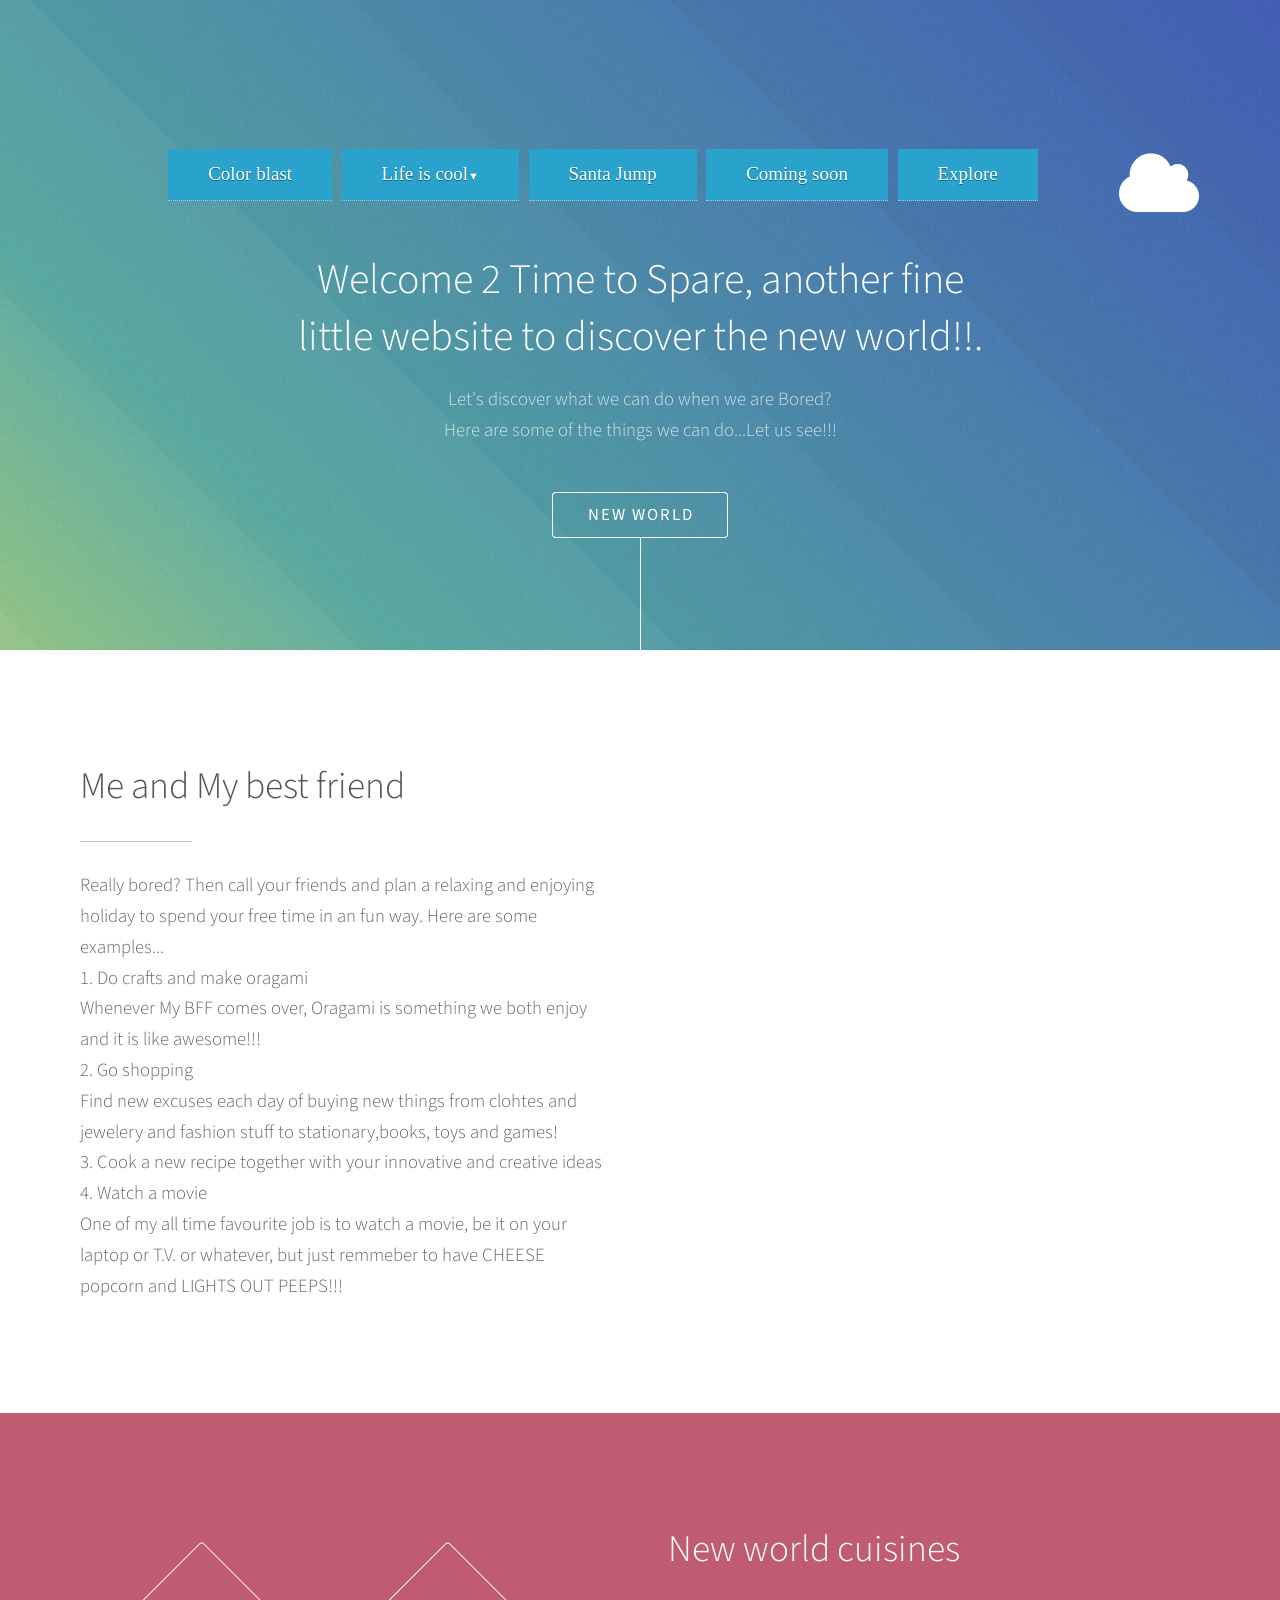
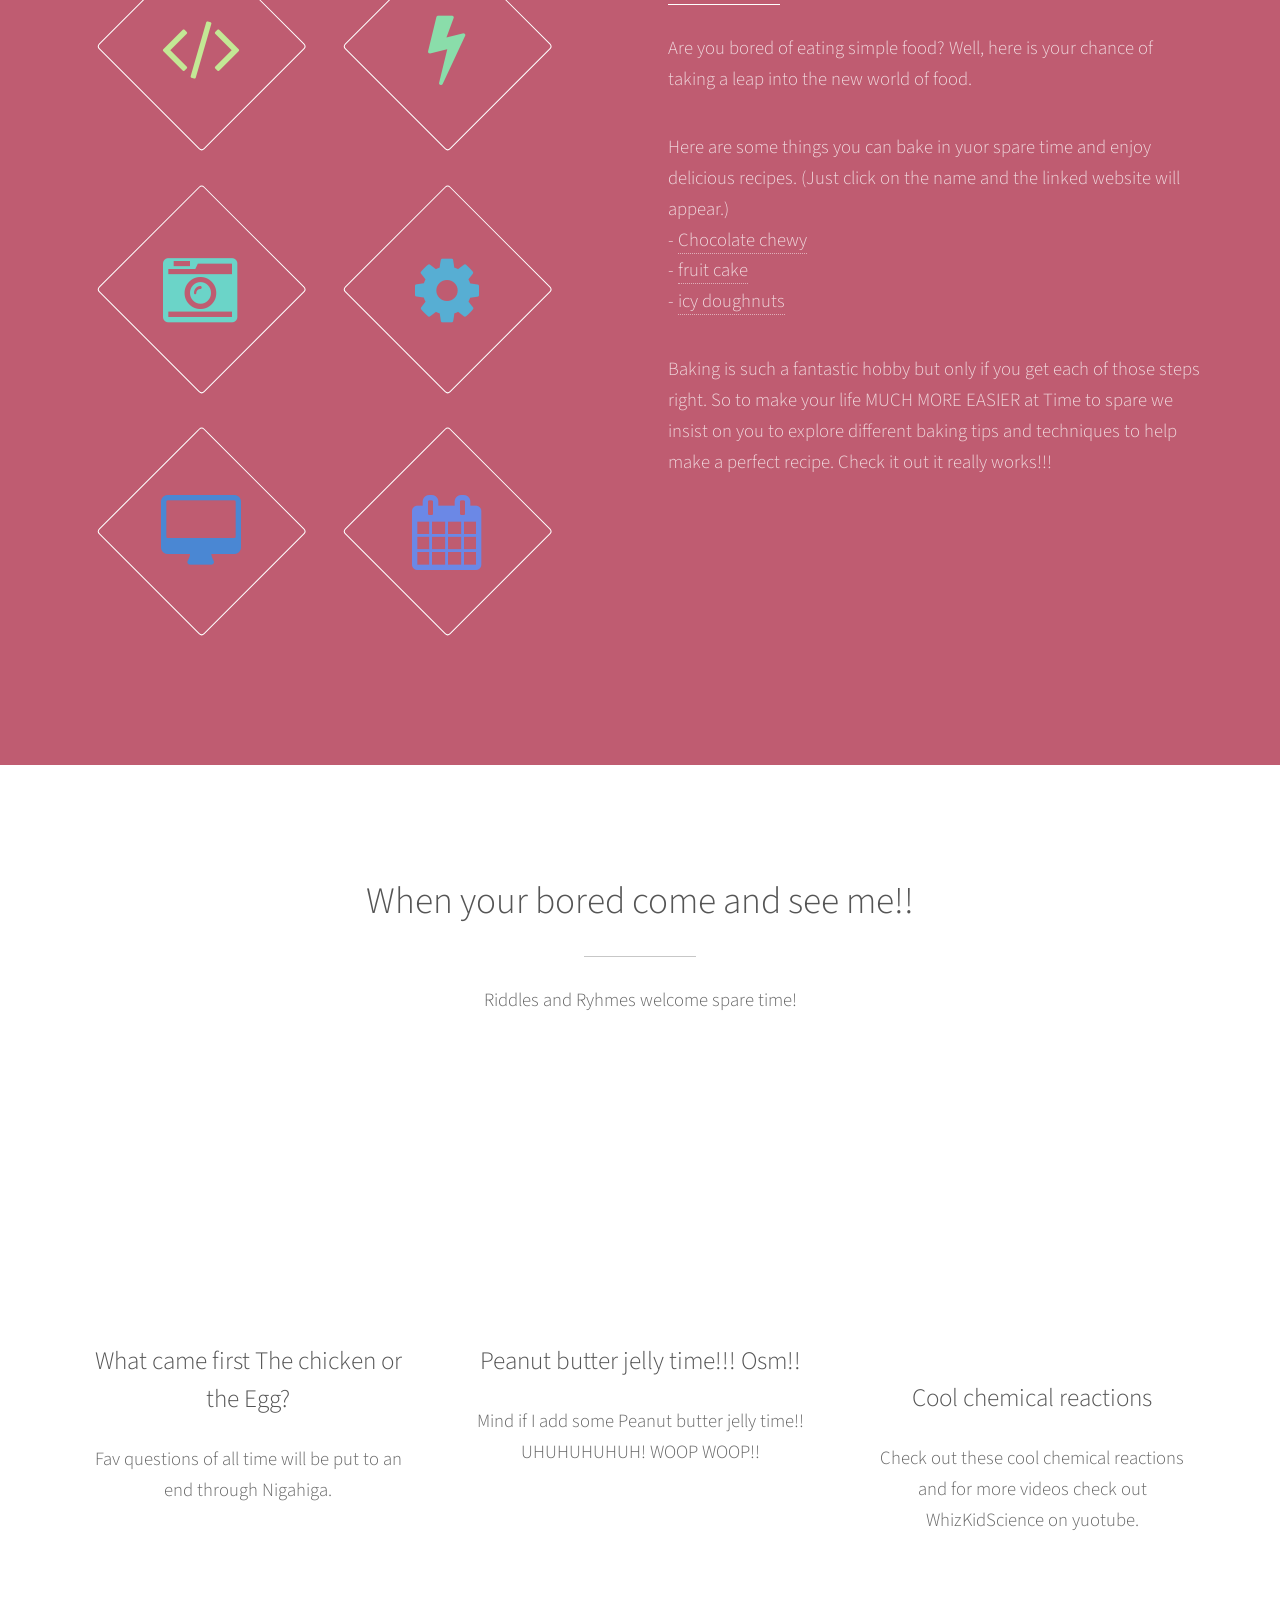
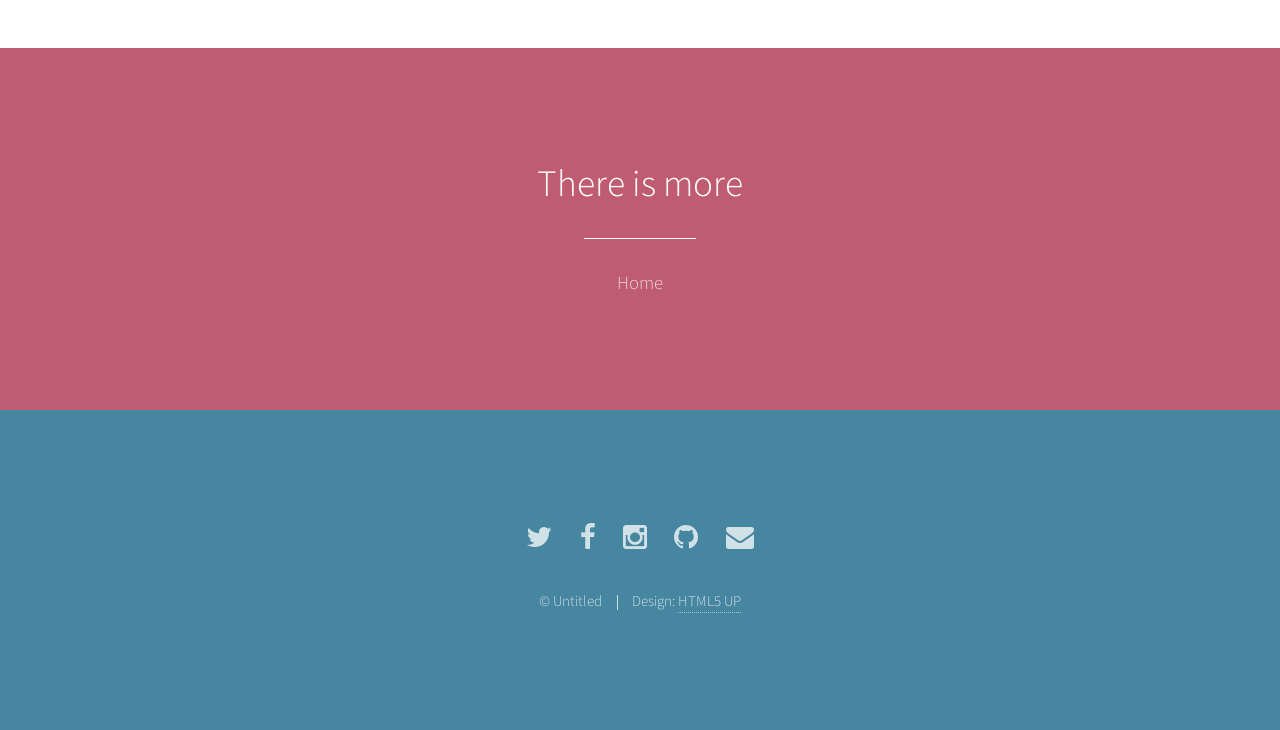
==== commit bdd639c2: "explore fix bug" ====
--- a/index.html
+++ b/index.html
@@ -44,7 +44,7 @@
             </li>
             <li><a href="doodle/index.html">Santa Jump</a></li>
             <li ><a href="#">Coming soon</a></li>
-            <li><a href="page3.html">Explore</a></li>
+            <li><a href="Page3.html">Explore</a></li>
         </ul>
     </nav>
 </div>
--- a/css/style.css
+++ b/css/style.css
@@ -1347,7 +1347,7 @@
 .menu-wrap {
     width:100%;
     box-shadow:0px 1px 3px rgba(0,0,0,0.2);
-    background:#3e3436;
+    background:#0ff;
 }
  
 .menu {
@@ -1363,12 +1363,13 @@
  
 .menu a {
     transition:all linear 0.15s;
-    color:#919191;
+    color:#ffffff;
+    background:#29A3CC
 }
  
 .menu li:hover > a, .menu .current-item > a {
     text-decoration:none;
-    color:#be5b70;
+    color:#cccccc;
 }
  
 .menu .arrow {
@@ -1391,13 +1392,14 @@
 }
  
 .menu > ul > li:hover > a, .menu > ul > .current-item > a {
-    
+    background:#2e2728;
 }
  
 /*----- Bottom Level -----*/
 .menu li:hover .sub-menu {
     z-index:1;
     opacity:1;
+    background: rgba(00, 99, 99, 1);
 }
  
 .sub-menu {
@@ -1424,5 +1426,5 @@
 }
  
 .sub-menu li a:hover, .sub-menu .current-item a {
-    background:#3e3436;
+    background: #002952
 }
